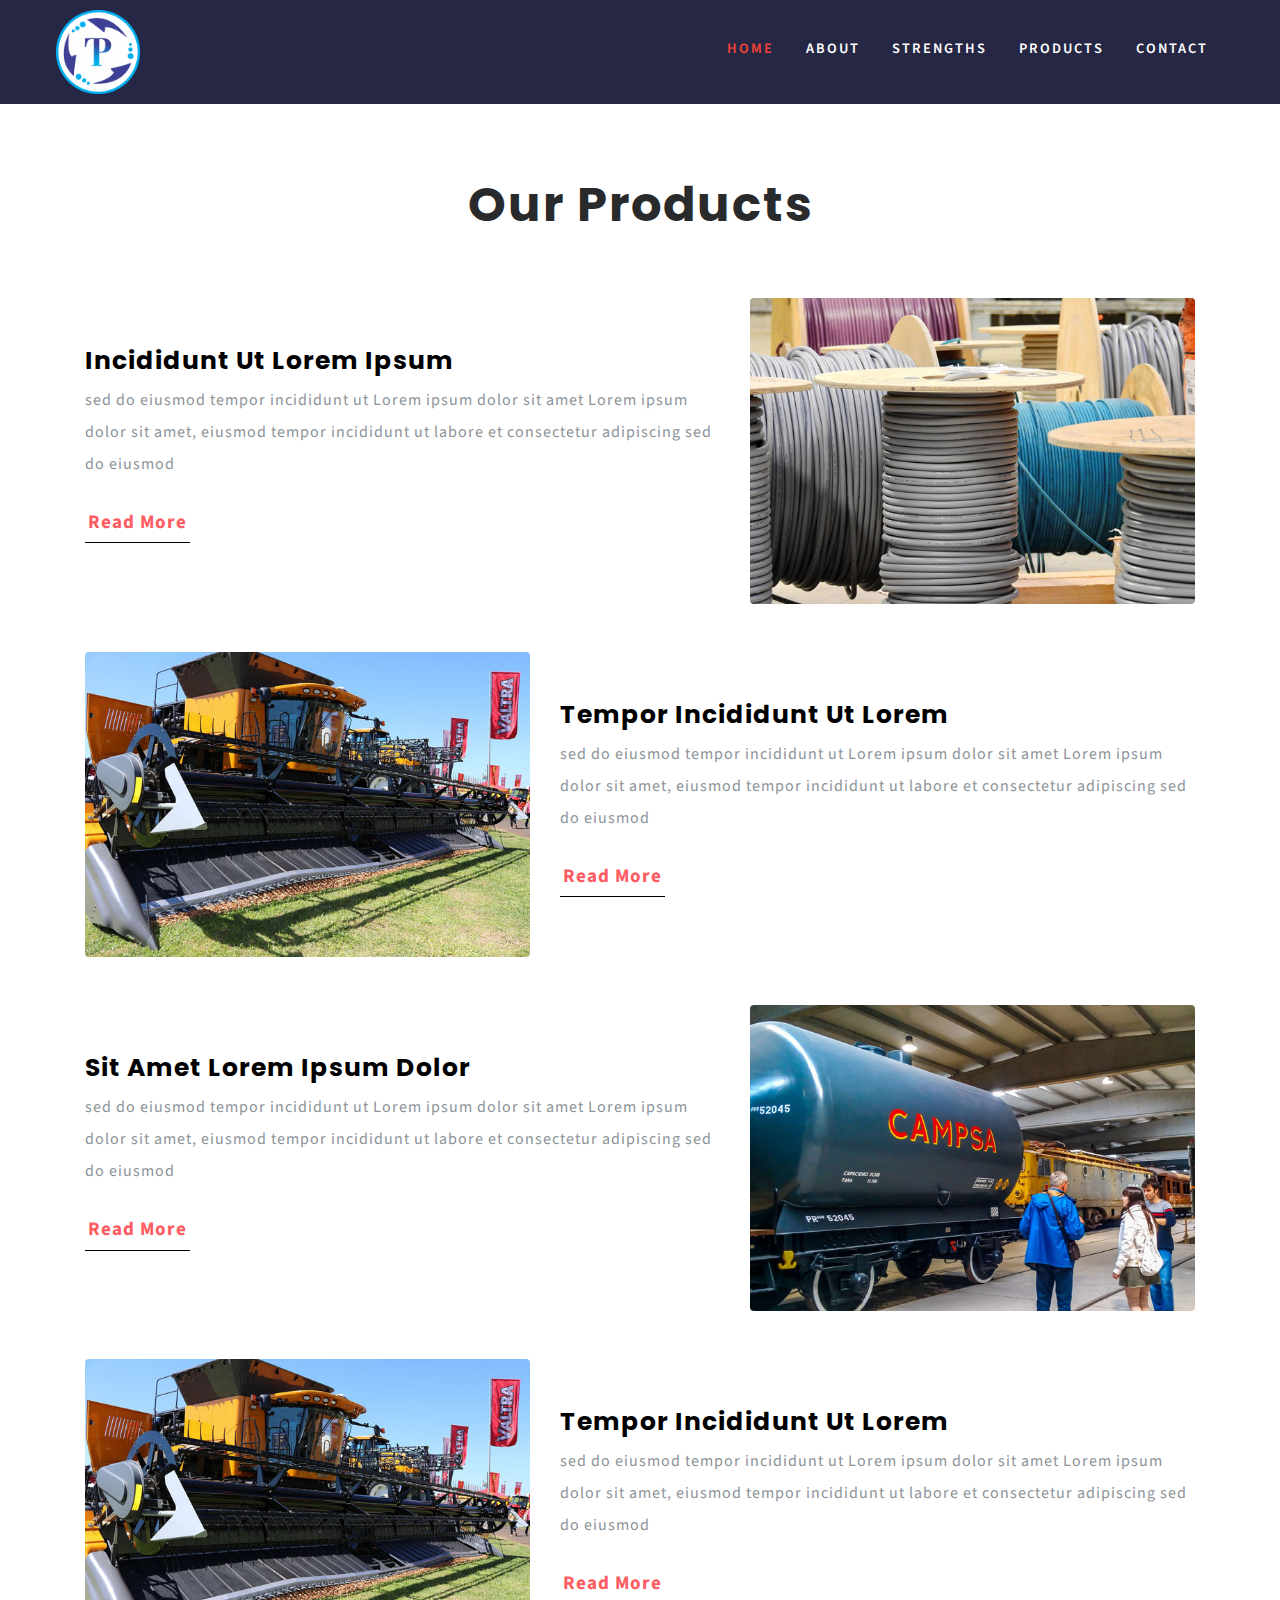
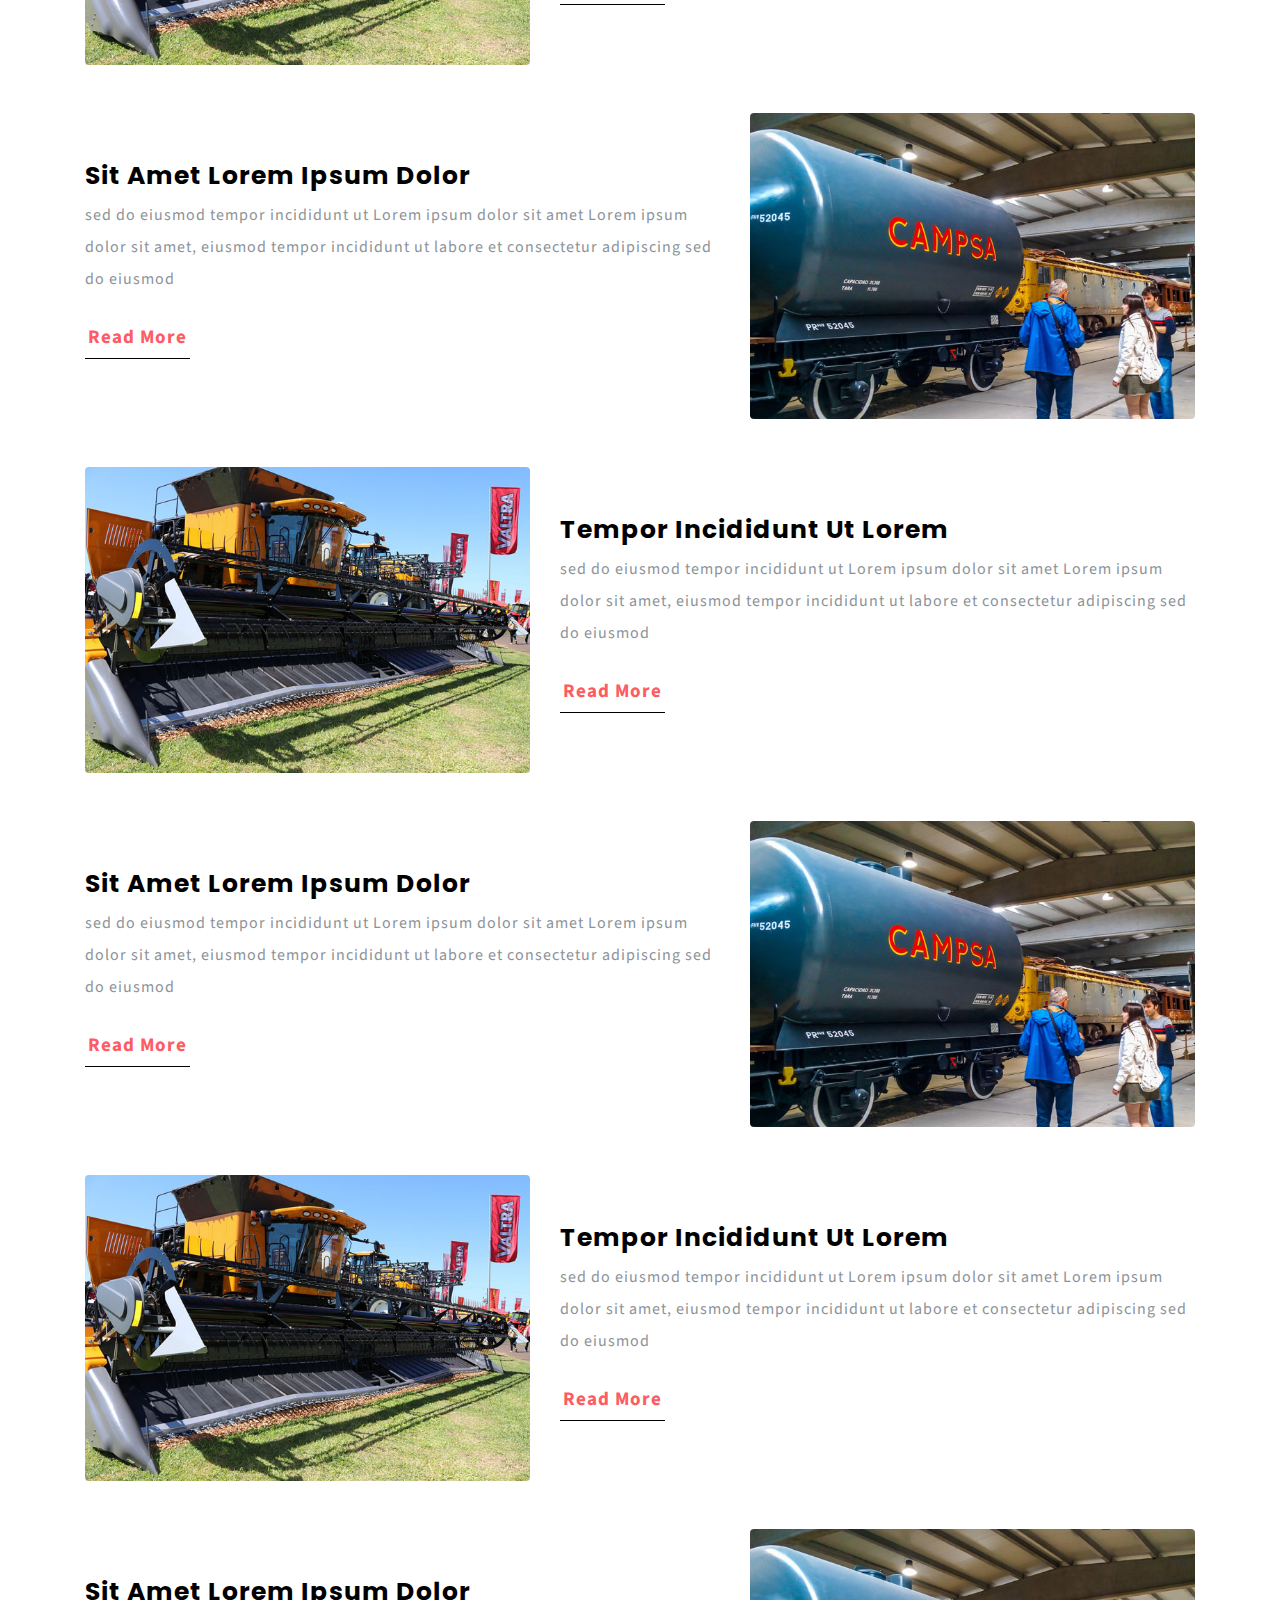
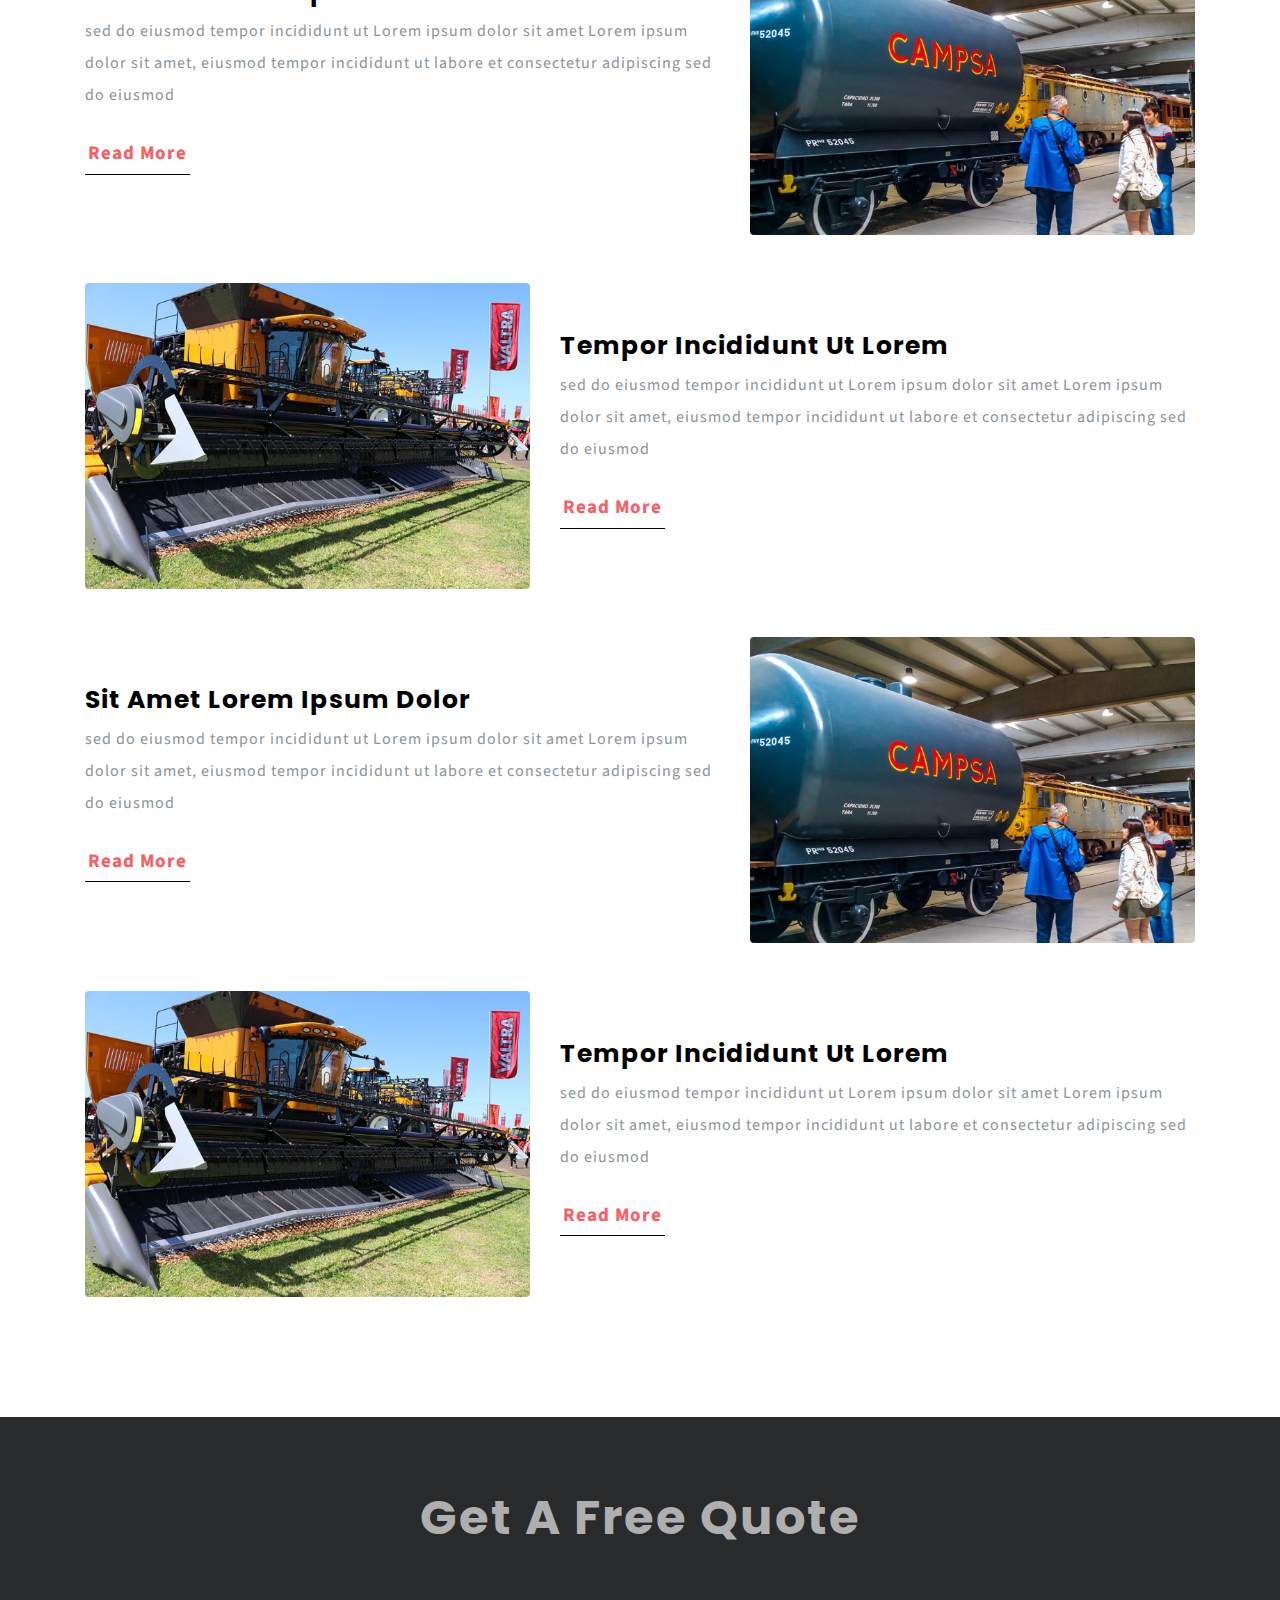
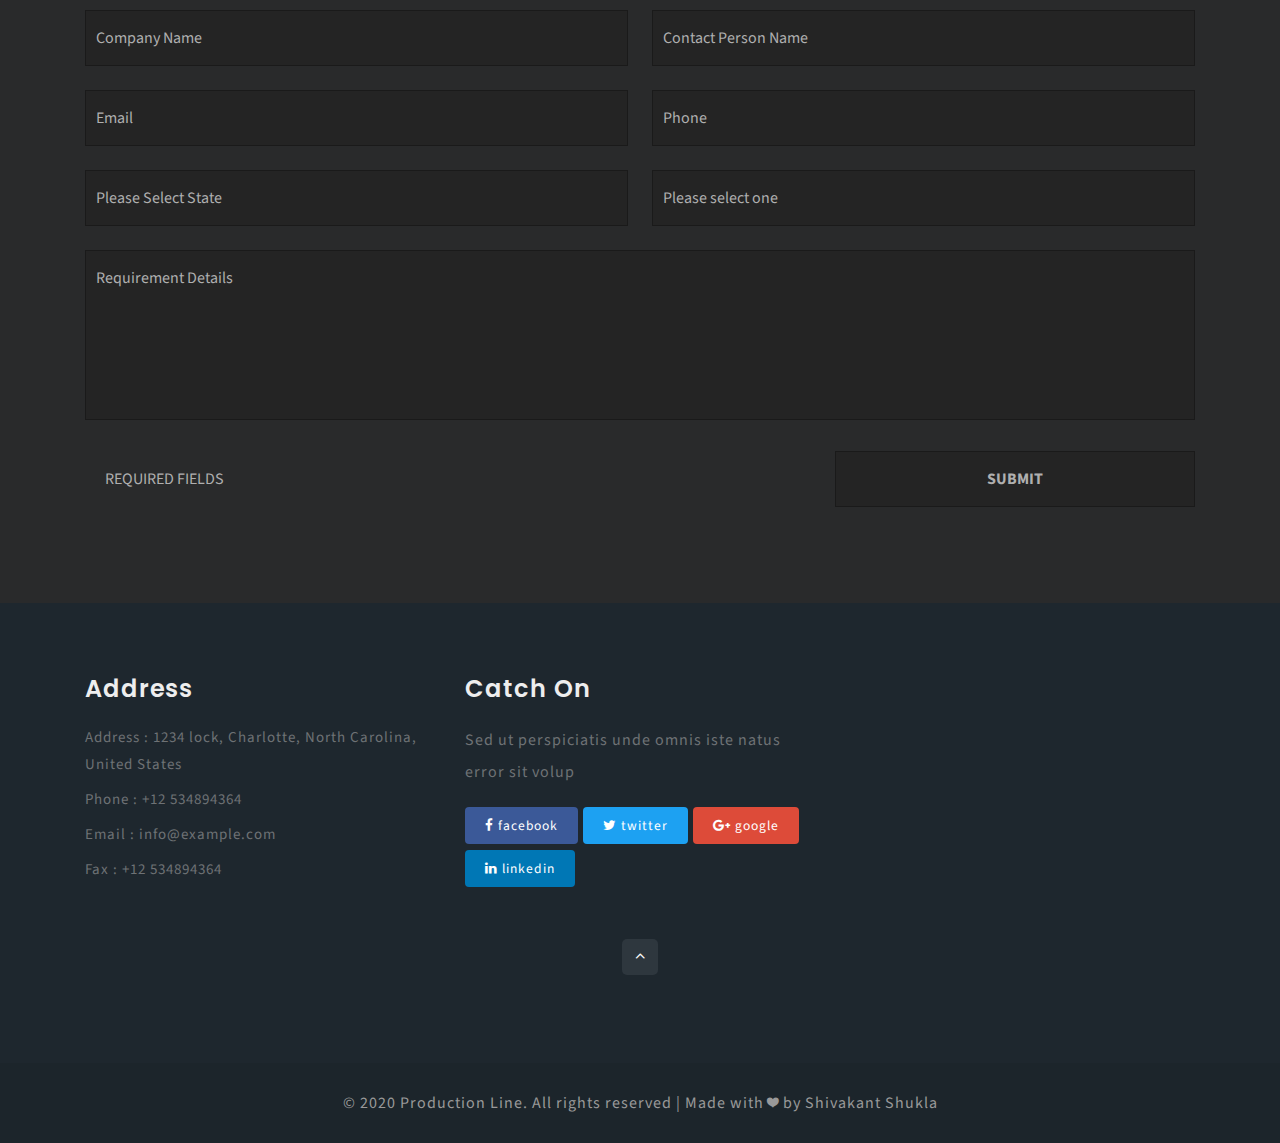
==== products.html @ c958ae8b "products page added but still come issue with linking to a particular section in another page" ====
<!--
Author: W3layouts
Author URL: http://w3layouts.com
License: Creative Commons Attribution 3.0 Unported
License URL: http://creativecommons.org/licenses/by/3.0/
-->

<!DOCTYPE html>
<html lang="zxx">

<head>
	<title>Precitools</title>
	<!-- Meta tag Keywords -->
	<meta name="viewport" content="width=device-width, initial-scale=1">
	<meta charset="UTF-8" />
	<meta name="keywords"
		content="Production Line Responsive web template, Bootstrap Web Templates, Flat Web Templates, Android Compatible web template, Smartphone Compatible web template, free webdesigns for Nokia, Samsung, LG, SonyEricsson, Motorola web design" />

	<!-- //Meta tag Keywords -->

	<!-- Custom-Files -->
	<link rel="stylesheet" href="css/bootstrap.css">
	<!-- Bootstrap-Core-CSS -->
	<link rel="stylesheet" href="css/style.css" type="text/css" media="all" />
	<!-- touch-friendly carousels with Flickity -->
	<link rel="stylesheet" href="https://unpkg.com/flickity@2/dist/flickity.min.css">
	<!-- Style-CSS -->
	<!-- font-awesome-icons -->
	<link href="css/font-awesome.css" rel="stylesheet">
	<!-- //font-awesome-icons -->
	<!-- /Fonts -->
	<link
		href="//fonts.googleapis.com/css?family=Poppins:100,100i,200,200i,300,300i,400,400i,500,500i,600,600i,700,700i,800,800i,900"
		rel="stylesheet">
	<link href="//fonts.googleapis.com/css?family=Source+Sans+Pro:200,200i,300,300i,400,400i,600,600i,700,700i,900"
		rel="stylesheet">
	<!-- //Fonts -->
    <!-- <script src="https://www.google.com/recaptcha/api.js" async defer></script> -->
    <script>
        addEventListener("load", function() {
            setTimeout(hideURLbar, 0);
        }, false);

        function hideURLbar() {
            window.scrollTo(0, 1);
        }
    </script>

</head>

<body>

	<!-- main-content -->
	<div id="home">
		<!-- header -->
		<header class="header" id="header">
			<div class="container-fluid px-lg-5">
				<!-- nav -->
				<nav>
					<div id="logo">
						<h1>
							<a href="index.html">
								<img alt="Precitools" src="./images/precitools-logo.png">
							</a>
						</h1>
					</div>

					<label for="drop" class="toggle">Menu</label>
					<input type="checkbox" id="drop" />
					<ul class="menu mt-2">
						<li class="active"><a href="index.html">Home</a></li>
						<li><a href="http://127.0.0.1:5500/index.html#about">About</a></li>
						<li><a href="index.html#strengths">strengths</a></li>
						<li><a href="#products">Products</a></li>
						<li><a href="#enquiry">Contact</a></li>
					</ul>
				</nav>
				<!-- //nav -->
			</div>
		</header>
		<!-- //header -->
	</div>

	<!-- collection -->
	<section class="collection py-lg-4 py-md-3 py-sm-3 py-3" id="products">
		<div class="container py-lg-5 py-md-4 py-sm-4 py-3">
			<h3 class="tittle text-center mb-lg-5 pb-3"> Our Products</h3>
			<!--row -->
			<div class="row">
				<div class="col-lg-7 col-md-6 collection-w3layouts">
					<h4> Incididunt ut Lorem ipsum</h4>
					<p class="mt-2">sed do eiusmod tempor incididunt ut Lorem ipsum dolor sit amet Lorem ipsum dolor sit
						amet,
						eiusmod tempor incididunt ut labore et consectetur adipiscing sed do eiusmod</p>
					<div class="view-buttn mt-lg-4 mt-3">
						<a href="#FIXME" class="">Read More</a>
					</div>
				</div>
				<div class="col-lg-5 col-md-6">
					<img src="images/g2.jpg" alt="news image" class="img-fluid">
				</div>
			</div>
			<!--// row -->
			<!-- row -->
			<div class="row my-lg-5 my-md-4 my-3">
				<div class="col-lg-5 col-md-6">
					<img src="images/g3.jpg" alt="news image" class="img-fluid">
				</div>
				<div class="col-lg-7 col-md-6 collection-w3layouts">
					<h4>Tempor incididunt ut Lorem</h4>
					<p class="mt-2">sed do eiusmod tempor incididunt ut Lorem ipsum dolor sit amet Lorem ipsum dolor sit
						amet,
						eiusmod tempor incididunt ut labore et consectetur adipiscing sed do eiusmod</p>
					<div class="view-buttn mt-lg-4 mt-3">
						<a href="#FIXME" class="">Read More</a>
					</div>
				</div>
			</div>
			<!--// row -->
			<!-- row -->
			<div class="row">
				<div class="col-lg-7 col-md-6 collection-w3layouts">
					<h4>Sit amet Lorem ipsum dolor</h4>
					<p class="mt-2">sed do eiusmod tempor incididunt ut Lorem ipsum dolor sit amet Lorem ipsum dolor sit
						amet,
						eiusmod tempor incididunt ut labore et consectetur adipiscing sed do eiusmod</p>
					<div class="view-buttn mt-lg-4 mt-3">
						<a href="#FIXME" class="">Read More</a>
					</div>
				</div>
				<div class="col-lg-5 col-md-6">
					<img src="images/g4.jpg" alt="news image" class="img-fluid">

				</div>
			</div>
			<!--// row -->
			<!-- row -->
			<div class="row my-lg-5 my-md-4 my-3">
				<div class="col-lg-5 col-md-6">
					<img src="images/g3.jpg" alt="news image" class="img-fluid">
				</div>
				<div class="col-lg-7 col-md-6 collection-w3layouts">
					<h4>Tempor incididunt ut Lorem</h4>
					<p class="mt-2">sed do eiusmod tempor incididunt ut Lorem ipsum dolor sit amet Lorem ipsum dolor sit
						amet,
						eiusmod tempor incididunt ut labore et consectetur adipiscing sed do eiusmod</p>
					<div class="view-buttn mt-lg-4 mt-3">
						<a href="#FIXME" class="">Read More</a>
					</div>
				</div>
			</div>
            <!--// row -->
            <!-- row -->
			<div class="row">
				<div class="col-lg-7 col-md-6 collection-w3layouts">
					<h4>Sit amet Lorem ipsum dolor</h4>
					<p class="mt-2">sed do eiusmod tempor incididunt ut Lorem ipsum dolor sit amet Lorem ipsum dolor sit
						amet,
						eiusmod tempor incididunt ut labore et consectetur adipiscing sed do eiusmod</p>
					<div class="view-buttn mt-lg-4 mt-3">
						<a href="#FIXME" class="">Read More</a>
					</div>
				</div>
				<div class="col-lg-5 col-md-6">
					<img src="images/g4.jpg" alt="news image" class="img-fluid">

				</div>
			</div>
            <!--// row -->
            <!-- row -->
			<div class="row my-lg-5 my-md-4 my-3">
				<div class="col-lg-5 col-md-6">
					<img src="images/g3.jpg" alt="news image" class="img-fluid">
				</div>
				<div class="col-lg-7 col-md-6 collection-w3layouts">
					<h4>Tempor incididunt ut Lorem</h4>
					<p class="mt-2">sed do eiusmod tempor incididunt ut Lorem ipsum dolor sit amet Lorem ipsum dolor sit
						amet,
						eiusmod tempor incididunt ut labore et consectetur adipiscing sed do eiusmod</p>
					<div class="view-buttn mt-lg-4 mt-3">
						<a href="#FIXME" class="">Read More</a>
					</div>
				</div>
			</div>
            <!--// row -->
            <!-- row -->
			<div class="row">
				<div class="col-lg-7 col-md-6 collection-w3layouts">
					<h4>Sit amet Lorem ipsum dolor</h4>
					<p class="mt-2">sed do eiusmod tempor incididunt ut Lorem ipsum dolor sit amet Lorem ipsum dolor sit
						amet,
						eiusmod tempor incididunt ut labore et consectetur adipiscing sed do eiusmod</p>
					<div class="view-buttn mt-lg-4 mt-3">
						<a href="#FIXME" class="">Read More</a>
					</div>
				</div>
				<div class="col-lg-5 col-md-6">
					<img src="images/g4.jpg" alt="news image" class="img-fluid">

				</div>
			</div>
            <!--// row -->
            <!-- row -->
			<div class="row my-lg-5 my-md-4 my-3">
				<div class="col-lg-5 col-md-6">
					<img src="images/g3.jpg" alt="news image" class="img-fluid">
				</div>
				<div class="col-lg-7 col-md-6 collection-w3layouts">
					<h4>Tempor incididunt ut Lorem</h4>
					<p class="mt-2">sed do eiusmod tempor incididunt ut Lorem ipsum dolor sit amet Lorem ipsum dolor sit
						amet,
						eiusmod tempor incididunt ut labore et consectetur adipiscing sed do eiusmod</p>
					<div class="view-buttn mt-lg-4 mt-3">
						<a href="#FIXME" class="">Read More</a>
					</div>
				</div>
			</div>
            <!--// row -->
            <!-- row -->
			<div class="row">
				<div class="col-lg-7 col-md-6 collection-w3layouts">
					<h4>Sit amet Lorem ipsum dolor</h4>
					<p class="mt-2">sed do eiusmod tempor incididunt ut Lorem ipsum dolor sit amet Lorem ipsum dolor sit
						amet,
						eiusmod tempor incididunt ut labore et consectetur adipiscing sed do eiusmod</p>
					<div class="view-buttn mt-lg-4 mt-3">
						<a href="#FIXME" class="">Read More</a>
					</div>
				</div>
				<div class="col-lg-5 col-md-6">
					<img src="images/g4.jpg" alt="news image" class="img-fluid">

				</div>
			</div>
            <!--// row -->
            <!-- row -->
			<div class="row my-lg-5 my-md-4 my-3">
				<div class="col-lg-5 col-md-6">
					<img src="images/g3.jpg" alt="news image" class="img-fluid">
				</div>
				<div class="col-lg-7 col-md-6 collection-w3layouts">
					<h4>Tempor incididunt ut Lorem</h4>
					<p class="mt-2">sed do eiusmod tempor incididunt ut Lorem ipsum dolor sit amet Lorem ipsum dolor sit
						amet,
						eiusmod tempor incididunt ut labore et consectetur adipiscing sed do eiusmod</p>
					<div class="view-buttn mt-lg-4 mt-3">
						<a href="#FIXME" class="">Read More</a>
					</div>
				</div>
			</div>
            <!--// row -->
            <!-- row -->
			<div class="row">
				<div class="col-lg-7 col-md-6 collection-w3layouts">
					<h4>Sit amet Lorem ipsum dolor</h4>
					<p class="mt-2">sed do eiusmod tempor incididunt ut Lorem ipsum dolor sit amet Lorem ipsum dolor sit
						amet,
						eiusmod tempor incididunt ut labore et consectetur adipiscing sed do eiusmod</p>
					<div class="view-buttn mt-lg-4 mt-3">
						<a href="#FIXME" class="">Read More</a>
					</div>
				</div>
				<div class="col-lg-5 col-md-6">
					<img src="images/g4.jpg" alt="news image" class="img-fluid">

				</div>
			</div>
            <!--// row -->
            <!-- row -->
			<div class="row my-lg-5 my-md-4 my-3">
				<div class="col-lg-5 col-md-6">
					<img src="images/g3.jpg" alt="news image" class="img-fluid">
				</div>
				<div class="col-lg-7 col-md-6 collection-w3layouts">
					<h4>Tempor incididunt ut Lorem</h4>
					<p class="mt-2">sed do eiusmod tempor incididunt ut Lorem ipsum dolor sit amet Lorem ipsum dolor sit
						amet,
						eiusmod tempor incididunt ut labore et consectetur adipiscing sed do eiusmod</p>
					<div class="view-buttn mt-lg-4 mt-3">
						<a href="#FIXME" class="">Read More</a>
					</div>
				</div>
			</div>
            <!--// row -->
		</div>
	</section>
	<!-- collection -->

	<!-- enquiry -->
	<section id="enquiry" class="enquiry py-lg-4 py-md-3 py-sm-3 py-3">
		<div class="conatiner py-lg-5 py-md-4 py-sm-4 py-3">
			<h3 class="tittle text-center mb-lg-5 pb-3"> Get a Free Quote</h3>
			<form class="my-form" id="myForm">
				<div class="container">
				  <ul>
					<li>
					  <div class="grid grid-2">
						<input type="text" placeholder="Company Name" required>  
						<input type="text" placeholder="Contact Person Name" required>
					  </div>
					</li>
					<li>
					  <div class="grid grid-2">
						<input type="email" placeholder="Email" required>  
						<input type="tel" placeholder="Phone" required>
					  </div>
					</li>
					<li>
						<div class="grid grid-2">
							<select id="inputState">
								<option selected disabled>Please Select State</option>
								<option value="Andra Pradesh">Andra Pradesh</option>
								<option value="Arunachal Pradesh">Arunachal Pradesh</option>
								<option value="Assam">Assam</option>
								<option value="Bihar">Bihar</option>
								<option value="Chhattisgarh">Chhattisgarh</option>
								<option value="Goa">Goa</option>
								<option value="Gujarat">Gujarat</option>
								<option value="Haryana">Haryana</option>
								<option value="Himachal Pradesh">Himachal Pradesh</option>
								<option value="Jammu and Kashmir">Jammu and Kashmir</option>
								<option value="Jharkhand">Jharkhand</option>
								<option value="Karnataka">Karnataka</option>
								<option value="Kerala">Kerala</option>
								<option value="Madya Pradesh">Madya Pradesh</option>
								<option value="Maharashtra">Maharashtra</option>
								<option value="Manipur">Manipur</option>
								<option value="Meghalaya">Meghalaya</option>
								<option value="Mizoram">Mizoram</option>
								<option value="Nagaland">Nagaland</option>
								<option value="Orissa">Orissa</option>
								<option value="Punjab">Punjab</option>
								<option value="Rajasthan">Rajasthan</option>
								<option value="Sikkim">Sikkim</option>
								<option value="Tamil Nadu">Tamil Nadu</option>
								<option value="Telangana">Telangana</option>
								<option value="Tripura">Tripura</option>
								<option value="Uttaranchal">Uttaranchal</option>
								<option value="Uttar Pradesh">Uttar Pradesh</option>
								<option value="West Bengal">West Bengal</option>
								<option disabled style="background-color:#aaa; color:#fff">UNION Territories</option>
								<option value="Andaman and Nicobar Islands">Andaman and Nicobar Islands</option>
								<option value="Chandigarh">Chandigarh</option>
								<option value="Dadar and Nagar Haveli">Dadar and Nagar Haveli</option>
								<option value="Daman and Diu">Daman and Diu</option>
								<option value="Delhi">Delhi</option>
								<option value="Lakshadeep">Lakshadeep</option>
								<option value="Pondicherry">Pondicherry</option>
							</select>
							<select id="inputDistrict">
								<option selected disabled>Please select one</option>
							</select>
						</div>
					</li> 
					<li>
					  <textarea placeholder="Requirement Details"></textarea>
					</li>  
					<li>
					  <div class="grid grid-3">
						<div class="required-msg">REQUIRED FIELDS</div>
						<div class="g-recaptcha" data-sitekey="6LdjhuMZAAAAAB6YdNNf0rnJoPtkYrTZ9VnMEHaJ" data-theme="dark"></div>
						<button class="btn-grid" type="submit">
						  <span class="back">
							<img src="https://s3-us-west-2.amazonaws.com/s.cdpn.io/162656/email-icon.svg" alt="">
						  </span>
						  <span class="front">SUBMIT</span>
						</button> 
					  </div>
					</li>    
				</ul>
				</div>
			</form>
		</div>
	</section>
	<!-- //enquiry -->

	<!--footer -->
	<footer>
		<section class="footer footer_1its py-5">
			<div class="container py-md-4">
				<div class="row footer-top mb-md-5 mb-4">
					<div class="col-lg-4 col-md-6 footer-grid_section_1its">
						<div class="footer-title-w3ls">
							<h3>Address</h3>
						</div>
						<div class="footer-text">
							<p>Address : 1234 lock, Charlotte, North Carolina, United States</p>
							<p>Phone : +12 534894364</p>
							<p>Email : <a href="#FIXME">info@example.com</a></p>
							<p>Fax : +12 534894364</p>
						</div>
					</div>
					<div class="col-lg-4 col-md-6 mt-md-0 mt-4 footer-grid_section_1its">
						<div class="footer-title-w3ls">
							<h3>Catch On</h3>
						</div>
						<p>Sed ut perspiciatis unde omnis iste natus error sit volup</p>
						<ul class="social_section_1info">
							<li class="mb-2 facebook"><a href="#FIXME"><span class="fa fa-facebook mr-1"></span>facebook</a>
							</li>
							<li class="mb-2 twitter"><a href="#FIXME"><span class="fa fa-twitter mr-1"></span>twitter</a>
							</li>
							<li class="google"><a href="#FIXME"><span class="fa fa-google-plus mr-1"></span>google</a></li>
							<li class="linkedin"><a href="#FIXME"><span class="fa fa-linkedin mr-1"></span>linkedin</a></li>
						</ul>
					</div>
					<!-- <div class="col-lg-4 col-md-12 mt-lg-0 mt-4 col-sm-12 footer-grid_section_1its">
						<div class="footer-title-w3ls">
							<h3>Newsletter</h3>
						</div>
						<div class="footer-text">
							<p>By subscribing to our mailing list you will always get latest news and updates from us.
							</p>
							<form action="#" method="post">
								<input type="email" name="Email" placeholder="Enter your email..." required="">
								<button class="btn1 btn"><span class="fa fa-paper-plane-o"
										aria-hidden="true"></span></button>
								<div class="clearfix"> </div>
							</form>
						</div>
					</div> -->
				</div>

				<div class="move-top-w3layouts text-center mt-3">
					<a href="#home" class="move-top"> <span class="fa fa-angle-up  mb-3" aria-hidden="true"></span></a>
				</div>

			</div>
		</section>
	</footer>
	<!-- //footer -->

	<!-- copyright -->
	<div class="cpy-right text-center py-3">
		<p class="">© 2020 Production Line. All rights reserved | Made with ❤ by
			<a href="#FIXME"> Shivakant Shukla</a>
		</p>
	</div>
	<!-- //copyright -->

	
	<script src="https://unpkg.com/flickity@2/dist/flickity.pkgd.min.js"></script>
	<script src="./Script/script.js"></script>
	<!-- touch-friendly carousels with Flickity -->
</body>

</html>
---- css/style.css ----
/*--
	Author: W3Layouts
	Author URL: http://w3layouts.com
	License: Creative Commons Attribution 3.0 Unported
	License URL: http://creativecommons.org/licenses/by/3.0/
--*/

html,
body {
    margin: 0;
    font-size: 100%;
    background: #fff;
    font-family: 'Source Sans Pro', sans-serif;
    scroll-behavior: smooth;
}

body a {
    text-decoration: none;
    transition: 0.5s all;
    -webkit-transition: 0.5s all;
    -moz-transition: 0.5s all;
    -o-transition: 0.5s all;
    -ms-transition: 0.5s all;
	cursor: pointer !important;
}
.btn,
button {
    cursor: pointer !important;
}

a:hover {
    text-decoration: none;
}

input[type="button"],
input[type="submit"],
input[type="text"],
input[type="email"],
input[type="search"] {
    transition: 0.5s all;
    -webkit-transition: 0.5s all;
    -moz-transition: 0.5s all;
    -o-transition: 0.5s all;
    -ms-transition: 0.5s all;
    font-family: 'Source Sans Pro', sans-serif;
}

h1,
h2,
h3,
h4,
h5,
h6 {
    margin: 0;
    letter-spacing: 1px;
    font-weight: 700;
    font-family: 'Poppins', sans-serif;
}

p {
    font-size: 1em;
    color: #8c9398;
    line-height: 2em;
    letter-spacing: 1px;
}

ul {
    margin: 0;
    padding: 0;
}

body img {
    border-radius: 4px;
    -webkit-border-radius: 4px;
    -o-border-radius: 4px;
    -moz-border-radius: 4px;
    -ms-border-radius: 4px;
}

.breadcrumb,
ol {
    margin-bottom: 0 !important;
}

/*--/header --*/

/* header */

/* CSS Document */

header {
    z-index: 9;
    width: 100%;
    background-color: #212340fa;
    transition: all .5s ease;
}

/* .nav-colored { background-color: #292a2b; }
.nav-transparent { background-color: #212340fa; } */

.toggle,
[id^=drop] {
    display: none;
}

/* Giving a background-color to the nav container. */

nav {
    margin: 0;
    padding: 10px 8px;
}

#logo {
    min-width: 100px;
    max-width: 105px;
    animation: bounce;
    animation-duration: 1s;
}

@keyframes bounce {
    0%, 20%, 53%, 100% {
    -webkit-animation-timing-function: cubic-bezier(.215,.61,.355,1);
    animation-timing-function: cubic-bezier(.215,.61,.355,1);
    -webkit-transform: translateZ(0);
    transform: translateZ(0);
    }
    40%, 43% {
        -webkit-animation-timing-function: cubic-bezier(.755,.05,.855,.06);
        animation-timing-function: cubic-bezier(.755,.05,.855,.06);
        -webkit-transform: translate3d(0,-30px,0) scaleY(1.1);
        transform: translate3d(0,-30px,0) scaleY(1.1);
    }
    70% {
        -webkit-animation-timing-function: cubic-bezier(.755,.05,.855,.06);
        animation-timing-function: cubic-bezier(.755,.05,.855,.06);
        -webkit-transform: translate3d(0,-15px,0) scaleY(1.05);
        transform: translate3d(0,-15px,0) scaleY(1.05);
    }
    80% {
        -webkit-transition-timing-function: cubic-bezier(.215,.61,.355,1);
        transition-timing-function: cubic-bezier(.215,.61,.355,1);
        -webkit-transform: translateZ(0) scaleY(.95);
        transform: translateZ(0) scaleY(.95);
    }
    90% {
        -webkit-transform: translate3d(0,-4px,0) scaleY(1.02);
        transform: translate3d(0,-4px,0) scaleY(1.02);
    }
}

#logo a {
    float: left;
    font-size: 0.8em;
    display: initial;
    margin: 0;
    letter-spacing: 1px;
    color: #fff;
    font-size: 1em;
    font-weight: 700;
}

#logo img {
    width: 80%;
    /* animation: bounce; */
    /* animation-duration: 1s; */
}



/* Since we'll have the "ul li" "float:left"
 * we need to add a clear after the container. */

nav:after {
    content: "";
    display: table;
    clear: both;
}

/* Removing padding, margin and "list-style" from the "ul",
 * and adding "position:reltive" */

nav ul {
    float: right;
    padding: 0;
    margin: 0;
    list-style: none;
    position: relative;
}

/* Positioning the navigation items inline */

nav ul li {
    margin: 0px 1em;
    display: inline-block;
    float: left;
}

/* Styling the links */

.menu {
    padding-top: 18px;
}

.menu li a {
    font-weight: 600;
    font-size: 0.9em;
    letter-spacing: 2px;
    padding-left: 0;
    padding-right: 0;
    padding: 10px 0;
    color: #fff;
    text-transform: uppercase;
    -webkit-transition: 0.5s all ease;
    -moz-transition: 0.5s all ease;
    -o-transition: 0.5s all ease;
    -ms-transition: 0.5s all ease;
}


.menu li ul li a {
    color: #555;
    padding: 10px 10px;
    font-size: 0.8em;
}


.menu li ul li:hover {
    background: #f8f9fa;
}

/* Background color change on Hover */

nav .menu li a:hover {
    color:#F44336;
}

.menu li.active a {
    color: #F44336;
}
/* Hide Dropdowns by Default
 * and giving it a position of absolute */

nav ul ul {
    display: none;
    position: absolute;
    /* has to be the same number as the "line-height" of "nav a" */
    top: 30px;
    background: #fff;
    padding: 10px;
}

/* Display Dropdowns on Hover */

nav ul li:hover > ul {
    display: inherit;
}

/* Fisrt Tier Dropdown */

nav ul ul li {
    width: 170px;
    float: none;
    display: list-item;
    position: relative;
    margin: 0;
}

nav ul ul li a {
    color: #333;
    padding: 5px 10px;
    display: block;
}

/* Second, Third and more Tiers	
 * We move the 2nd and 3rd etc tier dropdowns to the left
 * by the amount of the width of the first tier.
*/

nav ul ul ul li {
    position: relative;
    top: -60px;
    /* has to be the same number as the "width" of "nav ul ul li" */
    left: 170px;
}


/* Change ' +' in order to change the Dropdown symbol */

li > a:only-child:after {
    content: '';
}


/* Media Queries
--------------------------------------------- */

@media all and (max-width: 768px) {
    #logo {
        display: block;
        padding: 0;
        width: 100%;
        text-align: center;
        float: none;
    }

    nav {
        margin: 0;
    }

    nav a {
        color: #333;
    }

    /* Hide the navigation menu by default */
    /* Also hide the  */
    .toggle + a,
    .menu {
        display: none;
    }

    /* Stylinf the toggle lable */
    .toggle {
        display: block;
        padding: 6px 15px;
        font-size: 16px;
        text-decoration: none;
        border: none;
        float: right;
        margin-right: 0em;
        background-color: #fff;
        color: #1b1d1d;
        text-transform: uppercase;
        font-weight: 600;
        cursor: pointer !important;
    }

    .menu .toggle {
        float: none;
        text-align: center;
        margin: auto;
        width: 30%;
        padding: 5px;
        font-weight: normal;
        font-size: 15px;
        letter-spacing: 1px;
    }

    .toggle:hover {
        color: #333;
        background-color: #fff;
    }

    /* Display Dropdown when clicked on Parent Lable */
    [id^=drop]:checked + ul {
        display: block;
        background: rgba(25, 25, 25, 0.85);
        padding: 15px 0;
        text-align: center;
        width: 100%;
        margin: 0 auto;
    }

    /* Change menu item's width to 100% */
    nav ul li {
        display: block;
        width: 100%;
        padding: 5px 0;
    }

    nav ul ul .toggle,
    nav ul ul a {
        padding: 0 40px;
    }

    nav ul.menu li a {
        color: #fff;
    }

    nav a:hover,
    nav ul ul ul a {
        background-color: transparent;
    }

    nav ul li ul li .toggle,
    nav ul ul a,
    nav ul ul ul a {
        padding: 14px 20px;
        color: #312f2f;
        font-size: 15px;
    }


    nav ul li ul li .toggle {
        background-color: #fff;
    }

    nav ul ul li a {
        font-size: 15px;
    }

    /* Hide Dropdowns by Default */
    nav ul ul {
        float: none;
        position: static;
        color: #ffffff;
        /* has to be the same number as the "line-height" of "nav a" */
    }

    /* Hide menus on hover */
    nav ul ul li:hover > ul,
    nav ul li:hover > ul {
        display: none;
    }

    /* Fisrt Tier Dropdown */
    nav ul ul li {
        display: block;
        width: 100%;
        padding: 0;
    }

    nav ul li {
        margin: 0;
    }

    nav ul ul ul li {
        position: static;
        /* has to be the same number as the "width" of "nav ul ul li" */
    }

    .login-icon {
        text-align: right;
    }

    .login-icon span {
        margin-right: 1em;
    }

    nav ul ul {
        background: rgba(25, 25, 25, 0.85) !important;

    }

    .menu li ul li:hover {
        background: none;
    }
}

@media all and (max-width:480px) {

    nav ul li {
        display: block;
        width: 94%;
    }

    .menu .toggle {
        width: 70%;
    }
}

/* header */

/*--/banner --*/

.main-banner {
    /* background: url(../images/banner.jpg)no-repeat center; */
    background: linear-gradient(0deg, rgb(17 42 99 / 88%), rgba(36, 17, 99, 0.3)), url(../images/perci-banner-2.jpg)no-repeat center;
    -webkit-background-size: cover;
    -moz-background-size: cover;
    -o-background-size: cover;
    -ms-background-size: cover;
    background-size: cover;
    position: relative;
    min-height: 50em;
}

.main-banner.inner {
    background: url(../images/banner.jpg)no-repeat center;
    -webkit-background-size: cover;
    -moz-background-size: cover;
    -o-background-size: cover;
    -ms-background-size: cover;
    background-size: cover;
    position: relative;
    min-height: 20em;
}

/*-- place holder --*/

.banner-form ::-webkit-input-placeholder {
    /* Chrome/Opera/Safari */
    color: #ccc;
}

.banner-form ::-moz-placeholder {
    /* Firefox 19+ */
    color: #ccc;
}

.banner-form :-ms-input-placeholder {
    /* IE 10+ */
    color: #ccc;
}

.banner-form :-moz-placeholder {
    /* Firefox 18- */
    color: #ccc;
}

.banner-info {
    padding: 17em 0 0em 3em;
    width: 60%;
}

.banner-info h3 {
    font-size: 4em;
    letter-spacing: 2px;
    color: #fff;
    text-transform: capitalize;
}

.banner-info p {
    color: rgba(255, 255, 255, 0.71);
    font-size: 1em;
    letter-spacing: 2px;
    font-weight: 400;
}

.ban-buttons a {
    background: #fff;
    padding: 11px 31px;
    font-size: 13px;
    letter-spacing: 1px;
    color: #F44336;
    border-radius: 4px;
    display: inline-block;
    box-shadow: 0 12px 60px rgba(0, 0, 0, .2);
    -webkit-box-shadow: 0 12px 60px rgba(0, 0, 0, .2);
    -o-box-shadow: 0 12px 60px rgba(0, 0, 0, .2);
    -moz-box-shadow: 0 12px 60px rgba(0, 0, 0, .2);
    -ms-box-shadow: 0 12px 60px rgba(0, 0, 0, .2);
    border: 2px solid transparent;
    transition: 0.5s all;
    -webkit-transition: 0.5s all;
    -moz-transition: 0.5s all;
    -o-transition: 0.5s all;
    -ms-transition: 0.5s all;
    font-weight: 600;
    text-transform: uppercase;
}

.ban-buttons a.active,
.ban-buttons a:hover {
    opacity: 0.8;

}

a.btn.active {
    background: none;
    color: #fff;
    border: 2px solid #ddd;
}

/*-- //place holder --*/

/*-- //banner --*/

/*-- features --*/
.hand-crafted {
    background: #f7f7f7;
}

h3.tittle {
    font-size: 2.5em;
    letter-spacing: 2px;
    color: #292a2b;
    text-transform: capitalize;
}

.sub-tittle {
    font-size: 0.3em;
    color: #F44336;
    letter-spacing: 2px;
    display: block;
    text-transform: uppercase;
}

.events-info .sub-tittle {
    font-size: 0.7em;
}

ul.events-icons.new-inf img {
    border-radius: 50%;
    border-radius: 50%;
    -webkit-border-radius: 50%;
    -o-border-radius: 50%;
    -moz-border-radius: 50%;
    -ms-border-radius: 50%;
    box-shadow: 2px 2px 2px 1px rgba(0, 0, 0, 0.15);
}

.feature-grids h3,
.bottom-gd.fea h3 {
    color: #05c46b;
    letter-spacing: 1px;
    margin-top: 0em;
    font-size: 1.4em;
}

.feature-grids p {
    margin: 0;
}

.feature-grids span {
    font-size: 2em;
    vertical-align: middle;
    color: #F44336;
}

.bottom-gd,
.bottom-gd2-active {
  
    box-shadow: 7px 7px 10px 0 rgba(76, 110, 245, .1);
}

.feature-grids h3,
.bottom-gd.fea h3 {
    font-size: 1.2em;
    color: #1e272e;
    text-transform: uppercase;
    font-weight: 600;
}

ul.tic-info li span {
    color: #6d50f6;
}

ul.tic-info li {
    color: #566773;
    font-size: 0.9em;
    line-height: 2.2em;
    letter-spacing: 1px;
}

.effect-w3 {
    padding: 6px;
    background: #f0f0f1;
}

/*-- //features --*/
/* testimonials */
.testimonials {
        background: url(../images/banner1.jpg)no-repeat center;
    -webkit-background-size: cover;
    -moz-background-size: cover;
    -o-background-size: cover;
    -ms-background-size: cover;
    background-size: cover;
    position: relative;
}
.title-w3{
	font-size: 2.5em;
    letter-spacing: 2px;
    color: #fff;
    text-transform: capitalize;
}
.test-info h3 {
    font-size: 16px;
    color: #fff;
    letter-spacing: 1px;
    text-transform: capitalize;
    font-weight: 600;
}

.test-img img {
    -webkit-border-radius: 50%;
    -o-border-radius: 50%;
    -ms-border-radius: 50%;
    -moz-border-radius: 50%;
    border-radius: 50%;
}
p.text-li {
    color: #fff;
}
/* //testimonials */
.collection-w3layouts {
  padding-top: 3em;
}
.collection-w3layouts h4 {
    font-size: 25px;
    color: #000000;
    text-transform: capitalize;
    font-weight: bold;
}
.view-buttn a {
    font-size: 19px;
    color: #fd5c63;
    text-decoration: none;
    text-transform: capitalize;
    display: inline-block;
    letter-spacing: 1px;
    outline: none;
    font-weight: 700;
    border-radius: 0px;
    /* background-color: #fd5c63; */
    padding: 5px 3px;
    border: none;
    border-bottom: 1px solid #000;
}
/*-- stats-count-- */

.stats-count {
  background: url(../images/banner.jpg) no-repeat center;
  background-size: cover;
  -webkit-background-size: cover;
  -moz-background-size: cover;
  -o-background-size: cover;
  -ms-background-size: cover;
}

.number-w3three-info h5 {
  font-size: 43px;
  font-weight: 700;
  color: #fff;
}

.number-w3three-info h6 {
    font-size: 18px;
    color: #fff;
    letter-spacing: 2px;
    font-weight: 700;
}
.number-w3three-info span {
    font-size: 30px;
    line-height: 2.1;
    border-radius: 5px;
    text-align: center;
    color: #fff;
}
/*-- stats-count-- */
/*-- team --*/

.team-left img ,.team-middle img,.team-right img{
    border-radius: 50%;
}
.team-social ul.social-icons li {
    display: inline-block;
}
.team-left h4, .team-middle h4, .team-right h4 {
    color: #292a2b;
    font-size: 26px;
    text-transform: capitalize;
    margin-bottom: 12px;
    font-weight: 600;
}
.team-left p, .team-middle p, .team-right p {
    padding: 0 2em;
}
.team-social ul.social-icons li a {
    display: block;
    color: #292a2b;
    text-decoration: none;
    font-size: 15px;
    width: 35px;
    height: 35px;
    border-radius: 4px;
	border-radius: 4px;
    -webkit-border-radius: 4px;
    -moz-border-radius: 4px;
    -o-border-radius: 4px;
    -ms-border-radius: 4px;
    line-height: 32px;
    background: transparent;
    border: 1.4px solid #292a2b;
}
/*-- //team --*/
/*-- blog-- */
.blog{background:#f7f7f7;
}
.blog-grid-cover {
background: #fff;
padding: 20px 20px;
}
.date-tag a,.commant-tag a{
font-size: 14px;
color: #000;
}
.blog-txt-info h4 a {
    font-size: 22px;
    font-weight: 700;
    color: #F44336;
}
.client-txt-info h6, .blog-txt-info h6 {
    font-size: 15px;
    color: #000;
}
/*--//blog-- */
/*-- /gallery --*/

section#gallery {
    position: relative;
}

.gal-img img {
    padding: 6px;
    background: #f0f0f1;
}

h5.gal-info {
    text-align: left;
    font-size: 1.2em;
    margin: 2em 0 0 0;
    color: #3a4045;
    font-weight: 600;
}

span.decription {
    text-transform: uppercase;
    display: block;
    font-size: 0.7em;
    color: #888;
    letter-spacing: 2px;
    margin-top: 0.5em;
}

/*-- popup --*/

.pop-overlay {
    position: fixed;
    top: 0px;
    bottom: 0;
    left: 0;
    right: 0;
    background: rgba(0, 0, 0, 0.7);
    transition: opacity 0ms;
    visibility: hidden;
    opacity: 0;
    z-index: 99;
}

.pop-overlay:target {
    visibility: visible;
    opacity: 1;
}

.popup {
    background: #fff;
    border-radius: 5px;
    width: 35%;
    position: relative;
    margin: 8em auto;
    padding: 3em 1em;
}

.popup p {
    font-size: 15px;
    color: #666;
    letter-spacing: .5px;
    line-height: 30px;
}

.popup h2 {
    margin-top: 0;
    color: #fff;

}

.popup .close {
    position: absolute;
    top: 5px;
    right: 15px;
    transition: all 200ms;
    font-size: 30px;
    font-weight: bold;
    text-decoration: none;
    color: #000;
}

.popup .close:hover {
    color: #30c39e;
}


/*-- //popup --*/

/*-- //gallery --*/



/*-- contact--*/

.address.address-mdl {
    margin: 2em 0;
}

.address h5 {
    font-size: 0.9em;
    color: #414344;
    letter-spacing: 1px;
    text-transform: uppercase;
    font-weight: 500;
}

.address p {
    margin-top: 1em;
    letter-spacing: 1px;
    margin-bottom: 0;
}

.address p span {
    color: #F44336;
    width: 30px;
    font-size: 17px;
}

.address p a {
    color: #525252;
}

.address p a:hover {
    color: #4c6ef5;
}

.contact-main-info input[type="text"],
.contact-main-info input[type="email"] {
    width: 100%;
    color: #999;
    background: none;
    outline: none;
    font-size: 14px;
    padding: 1em;
    letter-spacing: 1px;
    border: solid 1px #ddd;
    -webkit-appearance: none;
    display: inline-block;
    border-radius: 4px;
    -webkit-border-radius: 4px;
    -o-border-radius: 4px;
    -moz-border-radius: 4px;
    -ms-border-radius: 4px;
}

input.email {
    margin: 1em 0;
}

.contact-main-info textarea {
    resize: none;
    width: 100%;
    background: none;
    color: #999;
    font-size: 14px;
    padding: 1em;
    outline: none;
    letter-spacing: 1px;
    border: solid 1px #ddd;
    min-height: 10em;
    -webkit-appearance: none;
    margin-top: 1em;
    border-radius: 4px;
    -webkit-border-radius: 4px;
    -o-border-radius: 4px;
    -moz-border-radius: 4px;
    -ms-border-radius: 4px;
}

.contact-main-info button.btn {

    color: #fff;
    font-size: 17px;
    letter-spacing: 1px;
    padding: 0.8em 3em;
    border: transparent;
    text-transform: uppercase;
    -webkit-transition: 0.5s all;
    -moz-transition: 0.5s all;
    transition: 0.5s all;
    background: #1e272e;
    font-weight: 600;
    cursor: pointer;
    border-radius: 4px;
    -webkit-border-radius: 4px;
    -o-border-radius: 4px;
    -moz-border-radius: 4px;
    -ms-border-radius: 4px;
}

.contact-main-info button.btn :hover {
    opacity: 0.8;
}

.agileits-w3layouts-map iframe {
    width: 100%;
    min-height: 400px;
    border: none;
    border: 4px solid #eee;
}

.contact {
    padding: 5em 0;
}

.map iframe {
    width: 100%;
    min-height: 400px;
    border: none;
    border: 4px solid #eee;
}

/*-- contact page --*/
/*--footer--*/

.footer_1its {
    background: #1e272e;
}

.footer_1its h3,
.footer_1its h2 {
    font-size: 1.5em;
    color: #eee;
    font-weight: 600;
    margin-bottom: 20px;
    letter-spacing: 1px;
}

.footer-text p,
.contact-info p {
    color: #727377;
    font-size: 15px;
    line-height: 1.8em;
    letter-spacing: 1px;
}

.phone {
    margin-top: 20px;
}

.contact-info h4 {
    font-style: normal;
    font-weight: 300;
    font-size: 1.3em;
    line-height: 1.71;
    letter-spacing: 1px;
    text-transform: capitalize;
    color: #fff;
}

.copyright {
    border-top: 1px solid #808080;
    margin-left: 15px;
}

.copyright p {
    font-size: 14px;
    letter-spacing: 1px;
    text-transform: capitalize;
}

.copyright p a {
    color: #ea1d5d;
    text-decoration: underline;
}

.copyright p a:hover {
    color: #fff;
}

.footer p,
.footer a {
    color: #6e7275;
    margin: 8px 0;
}

.footer a:hover {
    color: #fff;
}

.footer-grid:nth-child(2) {
    border-left: 1px solid #1b1b1b;
    border-right: 1px solid #1b1b1b;
}

.footer ul li.hd {
    color: #34bf49;
}

.newsletter .email {
    background-color: #F4F4F4;
    border: none;
}

.flickr-grid {
    float: left;
    width: 32%;
    margin: 0 0.1em .2em;
}

.flickr-grid a img {
    width: 100%;
    padding: 0.3em;
    border: 1px solid #333333;
}

.footer-text input[type="email"] {
    outline: none;
    padding: 12px 15px;
    color: #fff;
    font-size: 13px;
    width: 85%;
    border: none;
    background: none;
    letter-spacing: 1px;
}

.newsletter {
    position: relative;
    margin-top: 2em;
}

button.btn1 {
    color: #808080;
    border: none;
    padding: 10px 0;
    outline: none;
    text-align: center;
    text-decoration: none;
    background: none;
    cursor: pointer;
    -webkit-transition: 0.5s all;
    -moz-transition: 0.5s all;
    -o-transition: 0.5s all;
    -ms-transition: 0.5s all;
    transition: 0.5s all;
    float: right;
    width: 15%;
}

.footer-grid_section_1its form {
    border: 1px solid #808080;
    width: 100%;
    margin-top: 20px;
}

ul.social_section_1info li {
    display: inline-block;
}

ul.social_section_1info {
    margin-top: 20px;
}

ul.social_section_1info a {
    color: #717580;
    margin-right: 10px;
    font-size: 13.5px;
    margin-right: 2px;
    width: 35px;
    height: 35px;
    background: #121215;
    padding: 9px 20px;
    text-align: center;
    line-height: 35px;
    letter-spacing: 1px;
    border-radius: 4px;
}

ul.social_section_1info a:hover {
    color: #fff;
}

.phone p a {
    color: #808080;
}

.phone p a:hover {
    color: #fff;
}

ul.links li {
    list-style-type: none;
    margin: 5px 0;
}

ul.links li a {
    color: #6e7275;
    font-size: 14px;
    letter-spacing: 1px;
}

ul.links li a:hover {
    color: #fff;
}

.cpy-right {
    background: #1c252b;
}

.cpy-right p,
.cpy-right a {
    letter-spacing: 1px;
    color: #999;
    line-height: 1em;
    margin-top: 1em;
}

.cpy-right a:hover {
    color: #eee;
}

.footer-title-w3ls a {
    font-size: 3em;
    text-transform: capitalize;
    font-weight: 100;
    color: #eee;
}

.footer-title-w3ls a span {
    background: #f7f7f7;
    color: #17181b;
    padding: 1px 11px;
    font-weight: 800;
}

.footer-grid_section {
    width: 60%;
    margin: auto;
}

li.facebook a {
    color: #fff;
    background: #3b5998;
}

li.twitter a {
    color: #fff;
    background: #1da1f2;
}

li.google a {
    color: #fff;
    background: #dd4b39;
}

li.linkedin a {
    color: #fff;
    background: #0077b5;
}

ul.social_section_1info a:hover {
    opacity: 0.8;
}

/*--//footer--*/

/*-- to-top --*/
a.move-top span {
    color: #fff;
    width: 36px;
    height: 36px;
    border: transparent;
    line-height: 2em;
    background: #626c733b;
    border-radius: 5px;
    -webkit-border-radius: 5px;
    -o-border-radius: 5px;
    -moz-border-radius: 5px;
    -ms-border-radius: 5px;
}

/*-- //to-top --*/

@media(max-width:1440px) {
    h3.tittle {
        font-size: 3.5em;
    }

    .banner-info h3 {
        font-size: 3.5em;
    }

    .banner-info {
        padding: 15em 0 0em 3em;
        width: 32%;
    }
}

@media(max-width:1366px) {
    .main-banner {
        min-height: 43em;
    }

    .main-banner.inner {
        min-height: 18em;
    }

}

@media(max-width:1280px) {
    h3.tittle {
        font-size: 3em;
    }

    .events-info {
        margin-top: 4em;
        padding-left: 2em;
    }
}

@media(max-width:1080px) {
    .banner-info {
        padding: 13em 0 0em 3em;
        width: 45%;
    }

    .banner-info h3 {
        font-size: 3em;
    }

    .main-banner {
        min-height: 40em;
    }

    .feature-grids h3,
    .bottom-gd.fea h3 {
        font-size: 0.9em;
    }

    h3.tittle {
        font-size: 2.3em;
    }

    .testimonials_grid {
        width: 60%;
    }

    .stats p {
        font-size: 0.85em;
    }

    .main-banner.inner {
        min-height: 15em;
    }

    .speak {
        margin: 0 auto;
        width: 90%;
    }
}

@media(max-width:1024px) {
    .banner-info {
        padding: 11em 0 0em 3em;
        width: 45%;
    }

    .main-banner {
        min-height: 37em;
    }

    .testimonials_grid {
        width: 75%;
    }

    .stats p {
        font-size: 0.8em;
    }

    h3.footer-title {
        font-size: 1em;

    }

}

@media(max-width:992px) {
    .stats p {
        font-size: 0.9em;
    }

    .footer-grid_section_w3layouts {
        margin: 2em 0;
    }

    .popup {
        width: 50%;
    }

    .events-info {
        margin-top: 2em;
        padding-left: 2em;
    }

    .speak {
        margin: 0 auto;
        width: 100%;
    }
	.blog-grid-cover {
    margin-top: 1.5em;
}
.banner-info {
    width: 100%;
}
}

/*** Responsive Menu For Smaller Device ***/


@media(max-width:800px) {
    .right-side-img-tem-inside {
        min-height: 50em;
    }

    .banner-info h3 {
        font-size: 2.8em;
    }

    h3.tittle {
        font-size: 2.3em;
    }

    .speak {
        margin: 0 auto;
        width: 90%;
    }

    .footer_1its h3,
    .footer_1its h2 {
        font-size: 1.2em;
    }
}

@media(max-width:768px) {
    .popup {
        width: 60%;
    }
}

@media(max-width:767px) {

    .pricing-grid,
    .price-main {
        margin-top: 1em;
    }

    .media {
        display: block;
    }

    #logo a {
        float: left;
        font-size: .8em;
    }

    .banner-info {
        padding: 10em 0 0em 1em;
    }

    .main-banner {
        min-height: 34em;
    }

    h3.tittle {
        font-size: 2em;
    }

    .popup {
        width: 70%;
    }

    .pricing-grid {
        margin-top: 1em;
    }

    .testimonials_grid {
        width: 100%;
    }

    .footer-grid_section_w3layouts {
        margin: 1em 0;
    }

    .contact-left {
        margin-top: 2em;
    }

    h5.gal-info {
        font-size: 1.1em;
        margin: 1.5em 0 2em 0;
    }

    .events-info {
        margin-top: 3em;
        padding-left: 2em;
    }

    .events-info h4 {
        font-size: 0.85em;
    }
	.collection-w3layouts {
    margin-bottom: 1em;
}
.title-w3 {
    font-size: 2em;
	}
}

@media(max-width:640px) {
    .index-banner {
        height: 76em;
    }

    .testi_grid h5 {
        font-size: 0.85em;
    }

    .newsletter-info input[type="email"] {
        padding: 1em 1em;
        font-size: 15px;
        letter-spacing: 1px;
    }

    .newsletter-info input[type="submit"] {
        font-size: 14px;
    }

    .footer-title a {
        font-size: 2.5em;
    }

    .cpy-right p,
    .cpy-right a {
        line-height: 1.7em;
        margin-top: 1em;
    }

    .sub-tittle {
        font-size: 0.5em;
    }

    .feature-grids h3,
    .bottom-gd.fea h3,
    .team-info h3 {
        font-size: 1em;
    }

    .main-banner.inner {
        min-height: 10em;
    }
}

@media(max-width:600px) {
    h3.tittle {
        font-size: 1.8em;
    }

    .banner-info {
        padding: 9em 0 0em 1em;
        width: 70%;
    }

    .main-banner {
        min-height: 32em;
    }

    .events-info h4 {
        font-size: 0.8em;
    }
}

@media(max-width:568px) {
    .popup {
        width: 90%;
    }

    .banner-info h3 {
        font-size: 2.4em;
    }

    .banner-info {
        padding: 8em 0 0em 1em;
        width: 90%;
    }

    .main-banner {
        min-height: 28em;
    }

    h3.tittle {
        font-size: 1.8em;
    }
	.title-w3 {
    font-size: 1.8em;
	}
	.collection-w3layouts h4 {
    font-size: 18px;
	}
	.team-left h4, .team-middle h4, .team-right h4 {
    font-size: 22px;
}
}

@media(max-width:480px) {
    .main-banner {
        min-height: 25em;
    }

    .ban-buttons a {
        padding: 10px 31px;
        font-size: 13px;
    }

    .banner-info {
        padding: 7em 0 0em 1em;
        width: 90%;
    }
	.blog-txt-info h4 a {
    font-size: 18px;
	}
	.number-w3three-info h5 {
    font-size: 32px;
}
.number-w3three-info h6 {
    font-size: 16px;
    letter-spacing: 1px;
}
.map iframe {
    min-height: 250px;
}
}
@media(max-width:440px) {
.banner-info h3 {
    font-size: 2em;
}
.banner-info p {
    letter-spacing: 1px;
    line-height: 1.8em;
}
h3.tittle {
    font-size: 1.6em;
}
.title-w3 {
    font-size: 1.6em;
}
}
@media(max-width:384px) {
    h3.tittle {
        font-size: 1.5em;
    }
.title-w3 {
    font-size: 1.5em;
}
    .banner-info h3 {
        font-size: 1.7em;
    }
}

@media(max-width:375px) {
    .banner-info {
        padding: 7em 0 0em 1em;
        width: 95%;
    }
	.team-left h4, .team-middle h4, .team-right h4 {
    font-size: 20px;
}
}

@media(max-width:320px) {
    .banner-info {
        padding: 7em 0.5em 0em 1em;
        width: 100%;
    }

    .main-banner {
        min-height: 24em;
    }

    h3.tittle {
        font-size: 1.4em;
    }

    .banner-info h3 {
        font-size: 1.6em;
    }
}

/*--//responsive--*/


.gallery-cell {
    width: 100%;
    height: 300px;
    background-color: #fff;
    background-attachment: center center;
    background-repeat: no-repeat;
    background-size: cover;
}

.gallery-cell:nth-child(1){
    background-image:url('../images/technology-tool-metal-machine-lathe-industry.jpg');
}
.gallery-cell:nth-child(2){
    background: rgb(4, 255, 0);
}
.gallery-cell:nth-child(3){
    background: rgb(0, 136, 255);
}
.gallery-cell:nth-child(4){
    background: rgb(123, 0, 255);
}
.gallery-cell:nth-child(5){
    background: rgb(255, 247, 0);
}

@media(max-width: 480px) {
    .flickity-prev-next-button {
        display: none;
    }
}
 

/* FORM ELEMENTS
–––––––––––––––––––––––––––––––––––––––––––––––––– */
select {
    appearance: none;
}

/* Remove native arrow on IE */
select::-ms-expand {
display: none;
}

/*Remove dotted outline from selected option on Firefox*/
/*https://stackoverflow.com/questions/3773430/remove-outline-from-select-box-in-ff/18853002#18853002*/
/*We use !important to override the color set for the select on line 99*/
select:-moz-focusring {
color: transparent !important;
text-shadow: 0 0 0 var(--white);
}

textarea {
resize: none;
}

ul {
list-style: none;
}

:root {
    --white: #afafaf;
    --red: #e31b23;
    --bodyColor: #292a2b;
    --borderFormEls: hsl(0, 0%, 10%);
    --bgFormEls: hsl(0, 0%, 14%);
    --bgFormElsFocus: hsl(0, 7%, 20%);
}

.enquiry {
    /* font: 18px/1.5 "Open Sans", sans-serif; */
    background: var(--bodyColor);
    color: var(--white);
}

.enquiry h3 {
    color: var(--white);
}
  
.my-form li,
.my-form .grid > *:not(:last-child) {
margin-bottom: 1.5rem;
}

.my-form select,
.my-form input,
.my-form textarea,
.my-form button {
width: 100%;
line-height: 1.5;
padding: 15px 10px;
border: 1px solid var(--borderFormEls);
color: var(--white);
background: var(--bgFormEls);
transition: background-color 0.3s cubic-bezier(0.57, 0.21, 0.69, 1.25),
    transform 0.3s cubic-bezier(0.57, 0.21, 0.69, 1.25);
}

.my-form textarea {
height: 170px;
}

.my-form ::placeholder {
color: inherit;
/*Fix opacity issue on Firefox*/
opacity: 1;
}

.my-form select:focus,
.my-form input:focus,
.my-form textarea:focus,
.my-form button:enabled:hover,
.my-form button:focus,
.my-form input[type="checkbox"]:focus + label {
background: var(--bgFormElsFocus);
}

.my-form select:focus,
.my-form input:focus,
.my-form textarea:focus {
transform: scale(1.02);
}

.my-form *:required,
.my-form select {
background-repeat: no-repeat;
background-position: center right 12px;
background-size: 15px 15px;
}

.my-form *:required {
background-image: url(https://s3-us-west-2.amazonaws.com/s.cdpn.io/162656/asterisk.svg);  
}

.my-form select {
background-image: url(https://s3-us-west-2.amazonaws.com/s.cdpn.io/162656/down.svg);
}

.my-form *:disabled {
cursor: default;
filter: blur(2px);
}


/* FORM BTNS
–––––––––––––––––––––––––––––––––––––––––––––––––– */
.my-form .required-msg {
display: none;
background: url(https://s3-us-west-2.amazonaws.com/s.cdpn.io/162656/asterisk.svg)
    no-repeat center left / 15px 15px;
padding-left: 20px;
}

.my-form .btn-grid {
position: relative;
overflow: hidden;
transition: filter 0.2s;
}

.my-form button {
font-weight: bold;
}

.my-form button > * {
display: inline-block;
width: 100%;
transition: transform 0.4s ease-in-out;
}

.my-form button .back {
position: absolute;
left: 50%;
top: 50%;
transform: translate(-110%, -50%);
}

.my-form button:enabled:hover .back,
.my-form button:focus .back {
transform: translate(-50%, -50%);
}

.my-form button:enabled:hover .front,
.my-form button:focus .front {
transform: translateX(110%);
}


/* CUSTOM CHECKBOX
–––––––––––––––––––––––––––––––––––––––––––––––––– */
.my-form input[type="checkbox"] {
position: absolute;
left: -9999px;
}

.my-form input[type="checkbox"] + label {
position: relative;
display: inline-block;
padding-left: 2rem;
transition: background 0.3s cubic-bezier(0.57, 0.21, 0.69, 1.25);
}

.my-form input[type="checkbox"] + label::before,
.my-form input[type="checkbox"] + label::after {
content: '';
position: absolute;
}

.my-form input[type="checkbox"] + label::before {
left: 0;
top: 6px;
width: 18px;
height: 18px;
border: 2px solid var(--white);
}

.my-form input[type="checkbox"]:checked + label::before {
background: var(--red);
}

.my-form input[type="checkbox"]:checked + label::after {
left: 7px;
top: 7px;
width: 6px;
height: 14px;
border-bottom: 2px solid var(--white);
border-right: 2px solid var(--white);
transform: rotate(45deg);
}


/* MQ
–––––––––––––––––––––––––––––––––––––––––––––––––– */
@media screen and (min-width: 600px) {
.my-form .grid {
    display: grid;
    grid-gap: 1.5rem;
}

.my-form .grid-2 {
    grid-template-columns: 1fr 1fr;
}

.my-form .grid-3 {
    grid-template-columns: auto auto auto;
    align-items: center;
}

.my-form .grid > *:not(:last-child) {
    margin-bottom: 0;
}

.my-form .required-msg {
    display: block;
}
}

@media screen and (min-width: 541px) {
.my-form input[type="checkbox"] + label::before {
    top: 50%;
    transform: translateY(-50%);
}

.my-form input[type="checkbox"]:checked + label::after {
    top: 3px;
}
}
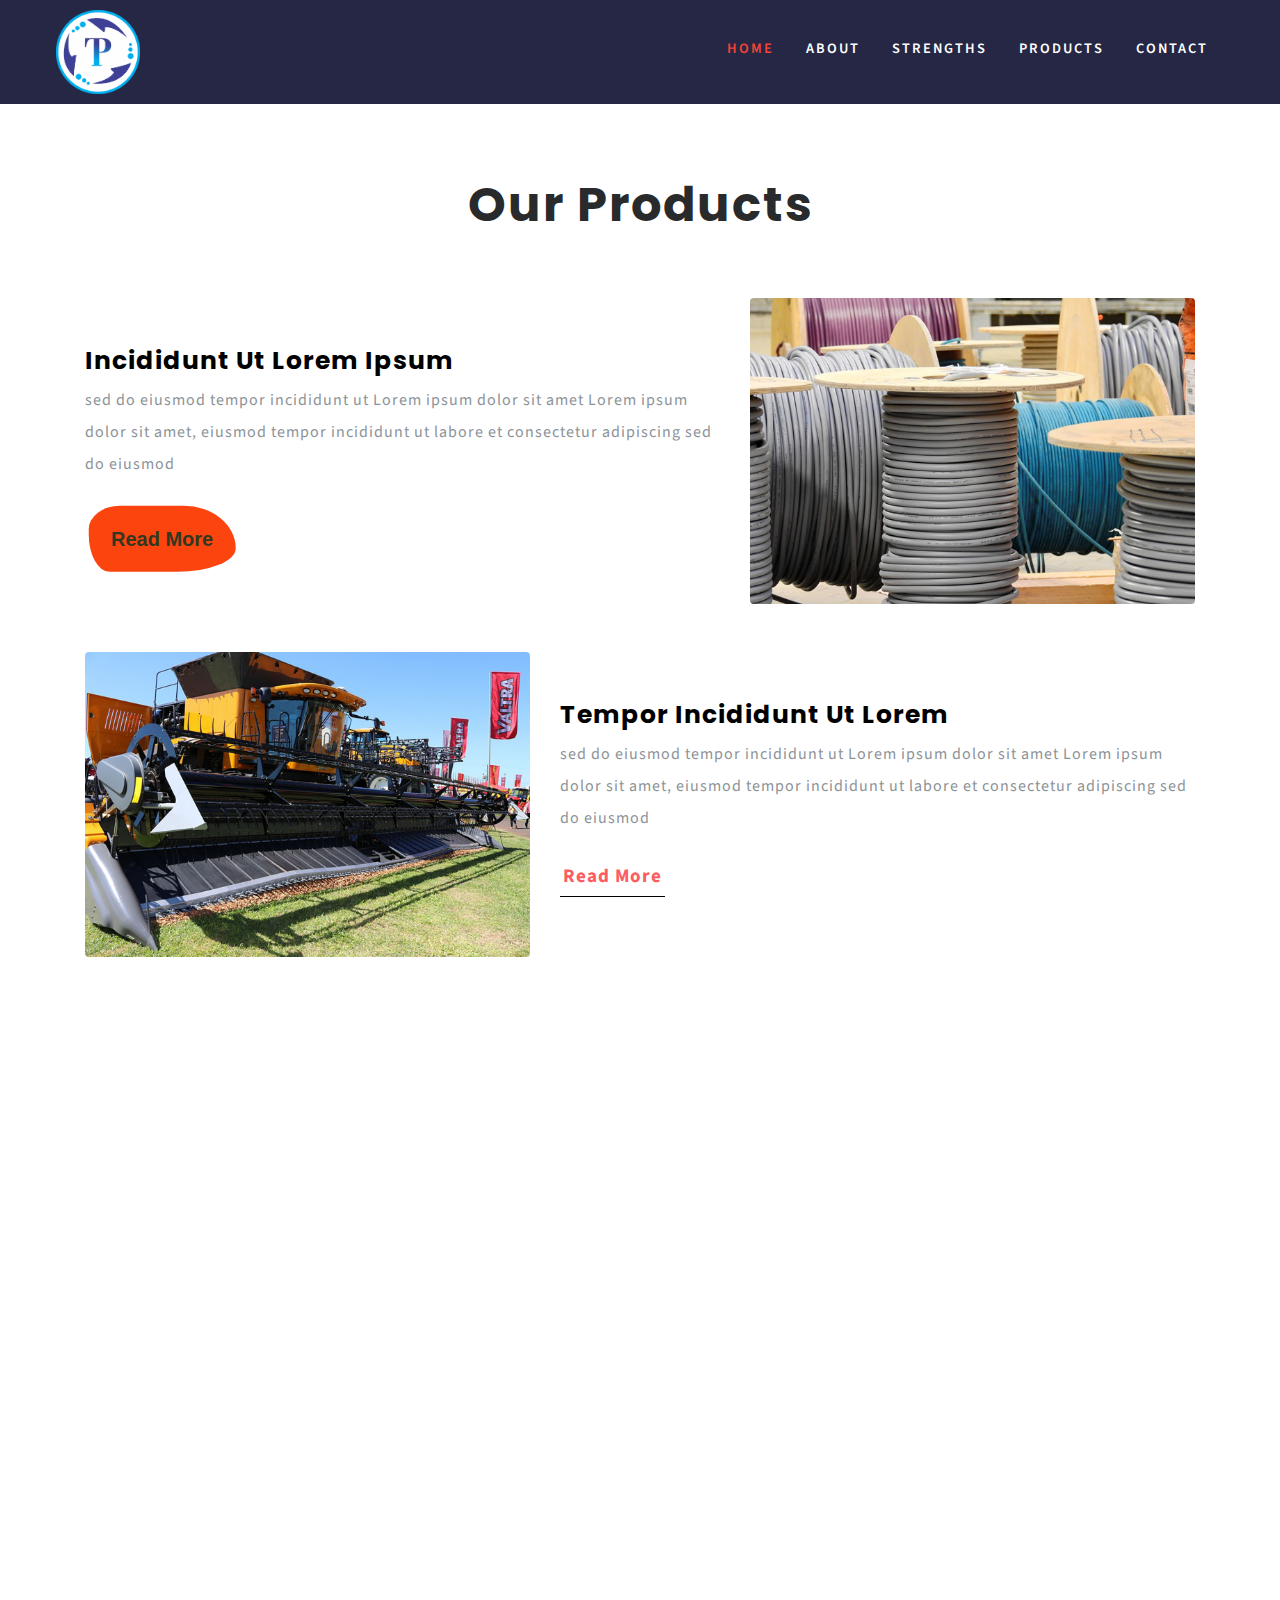
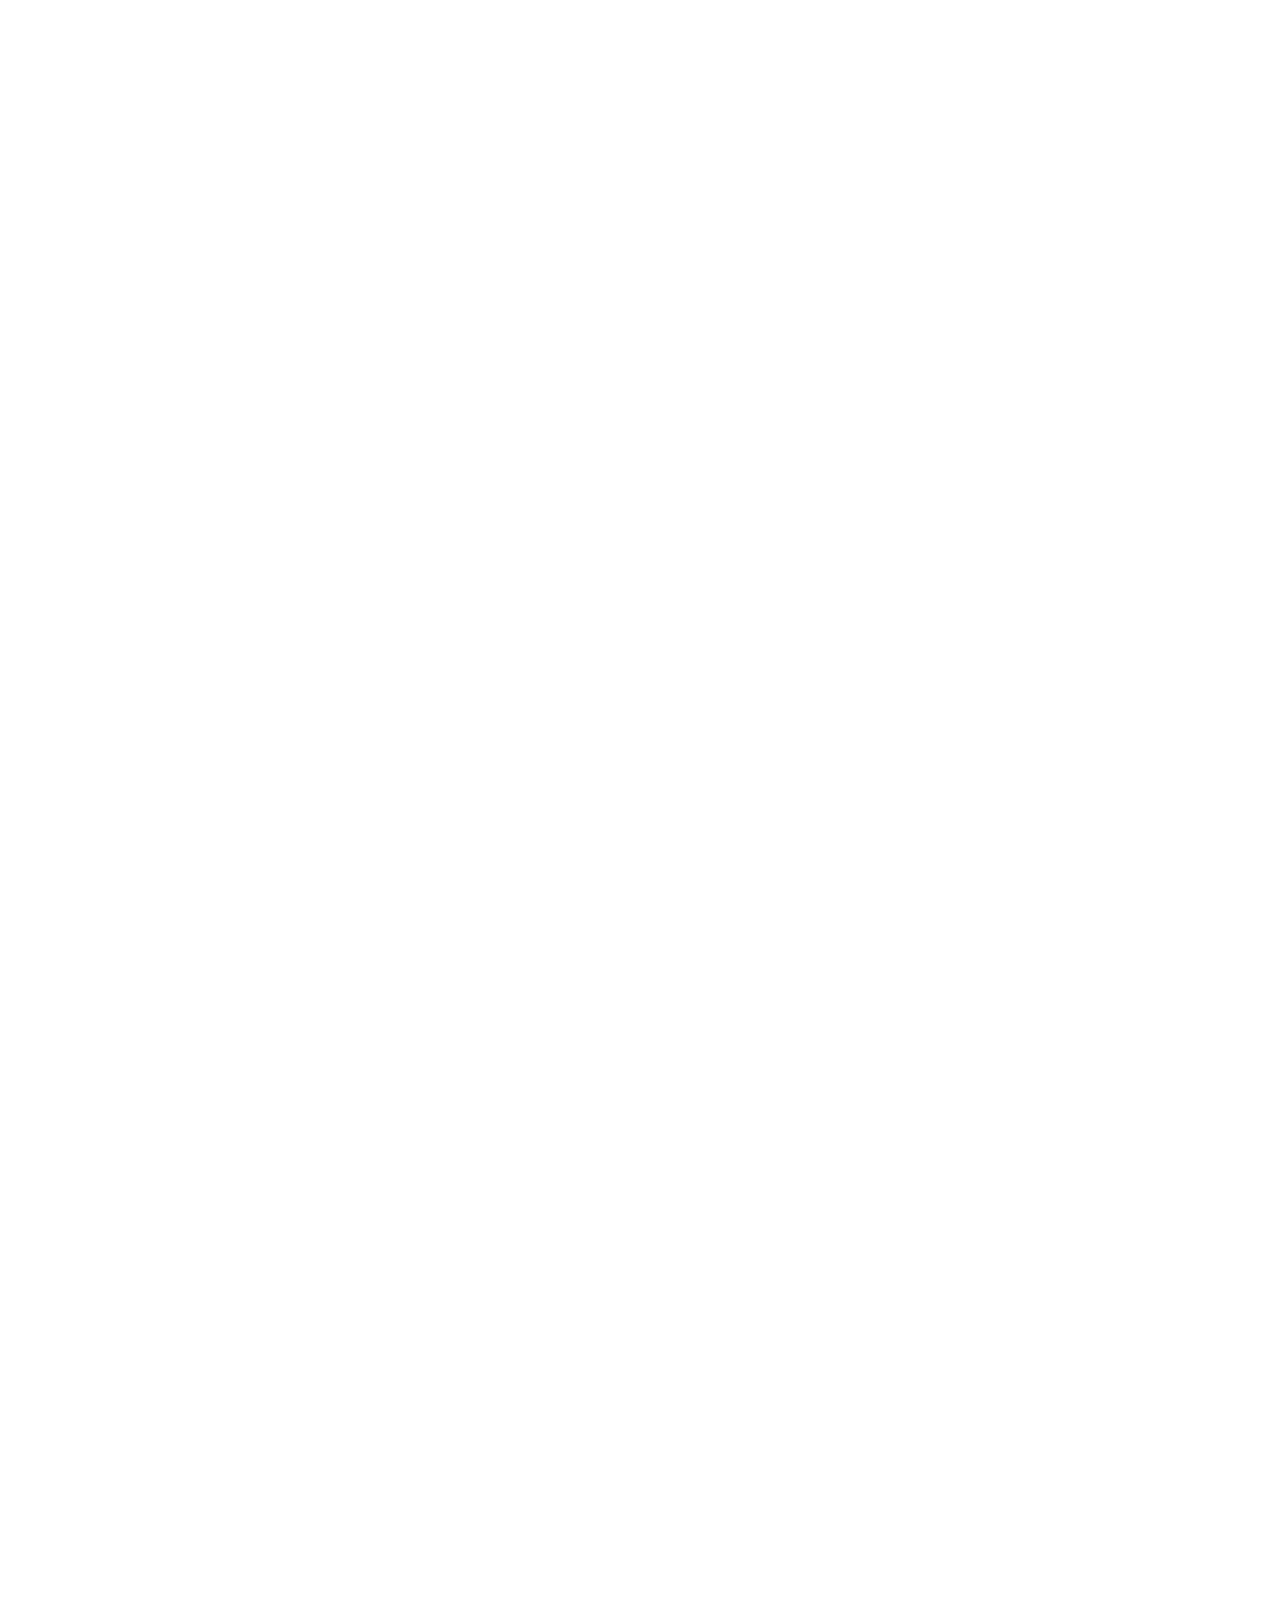
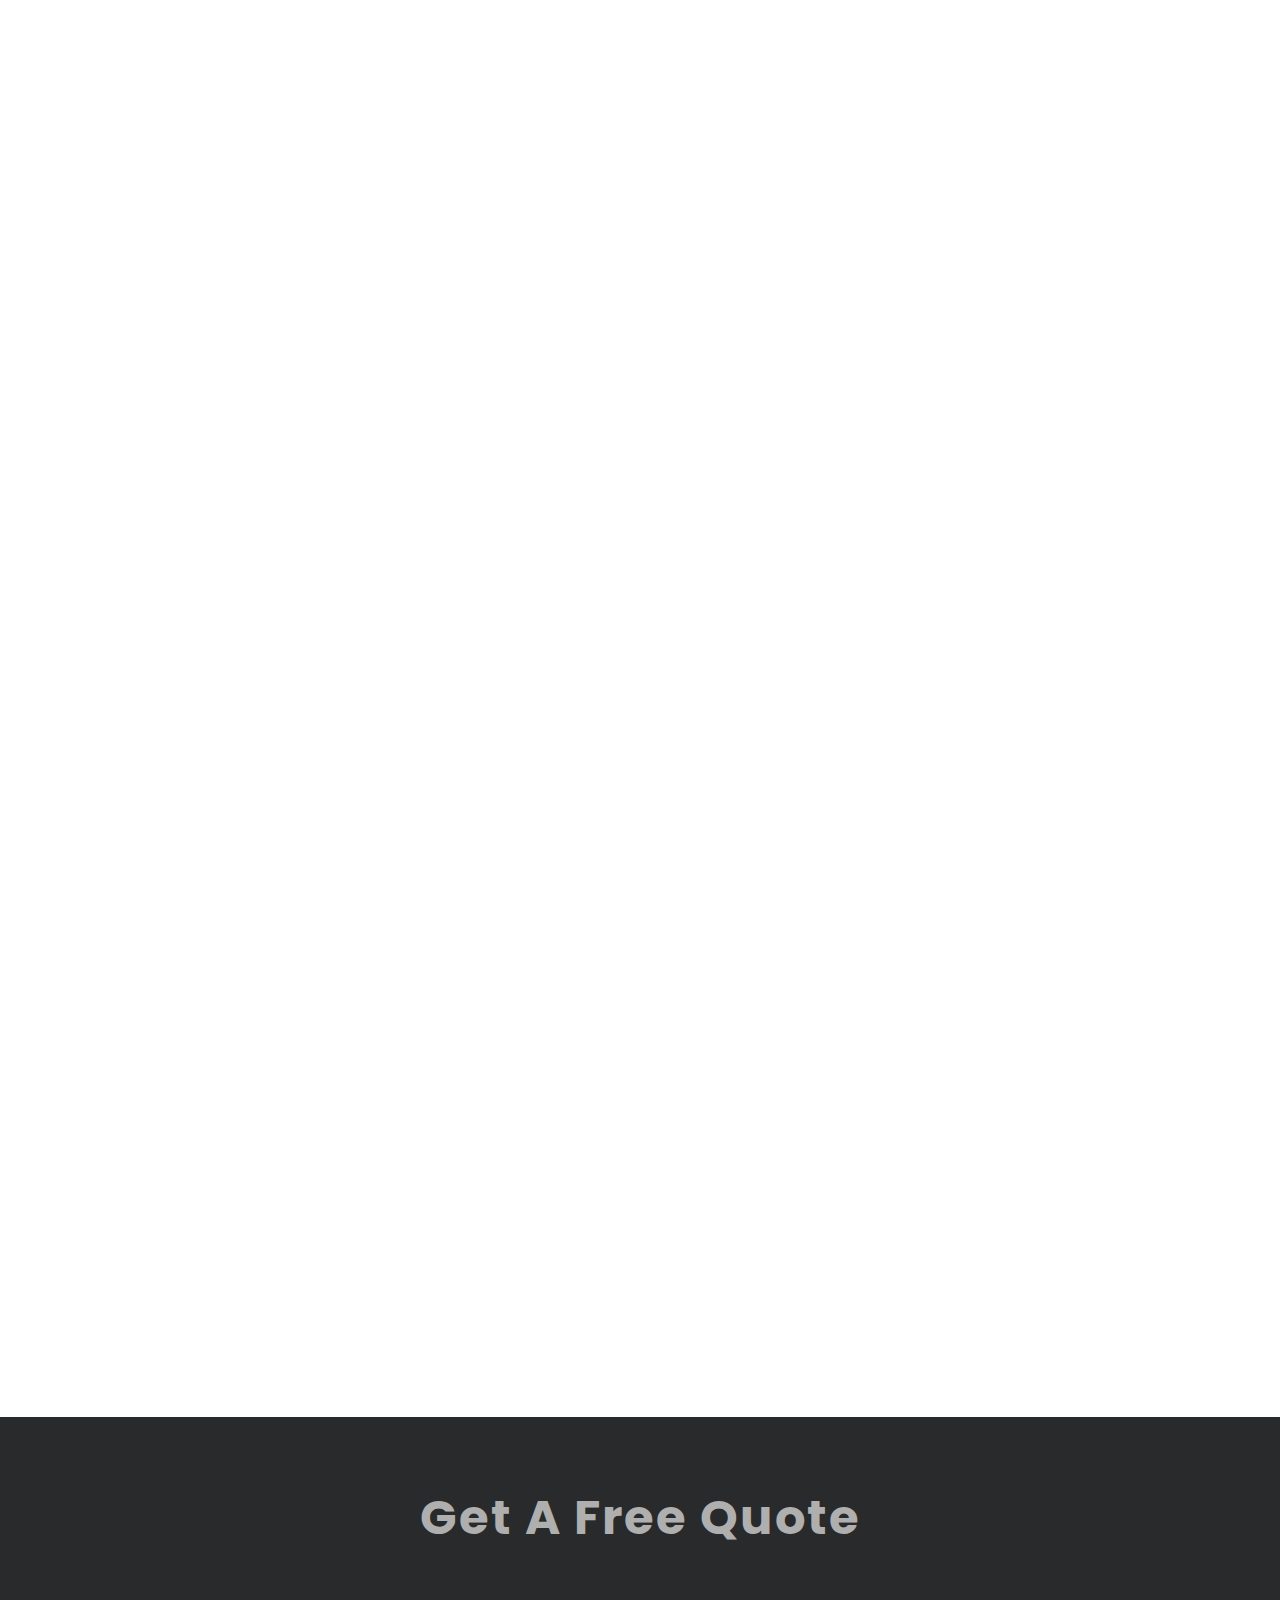
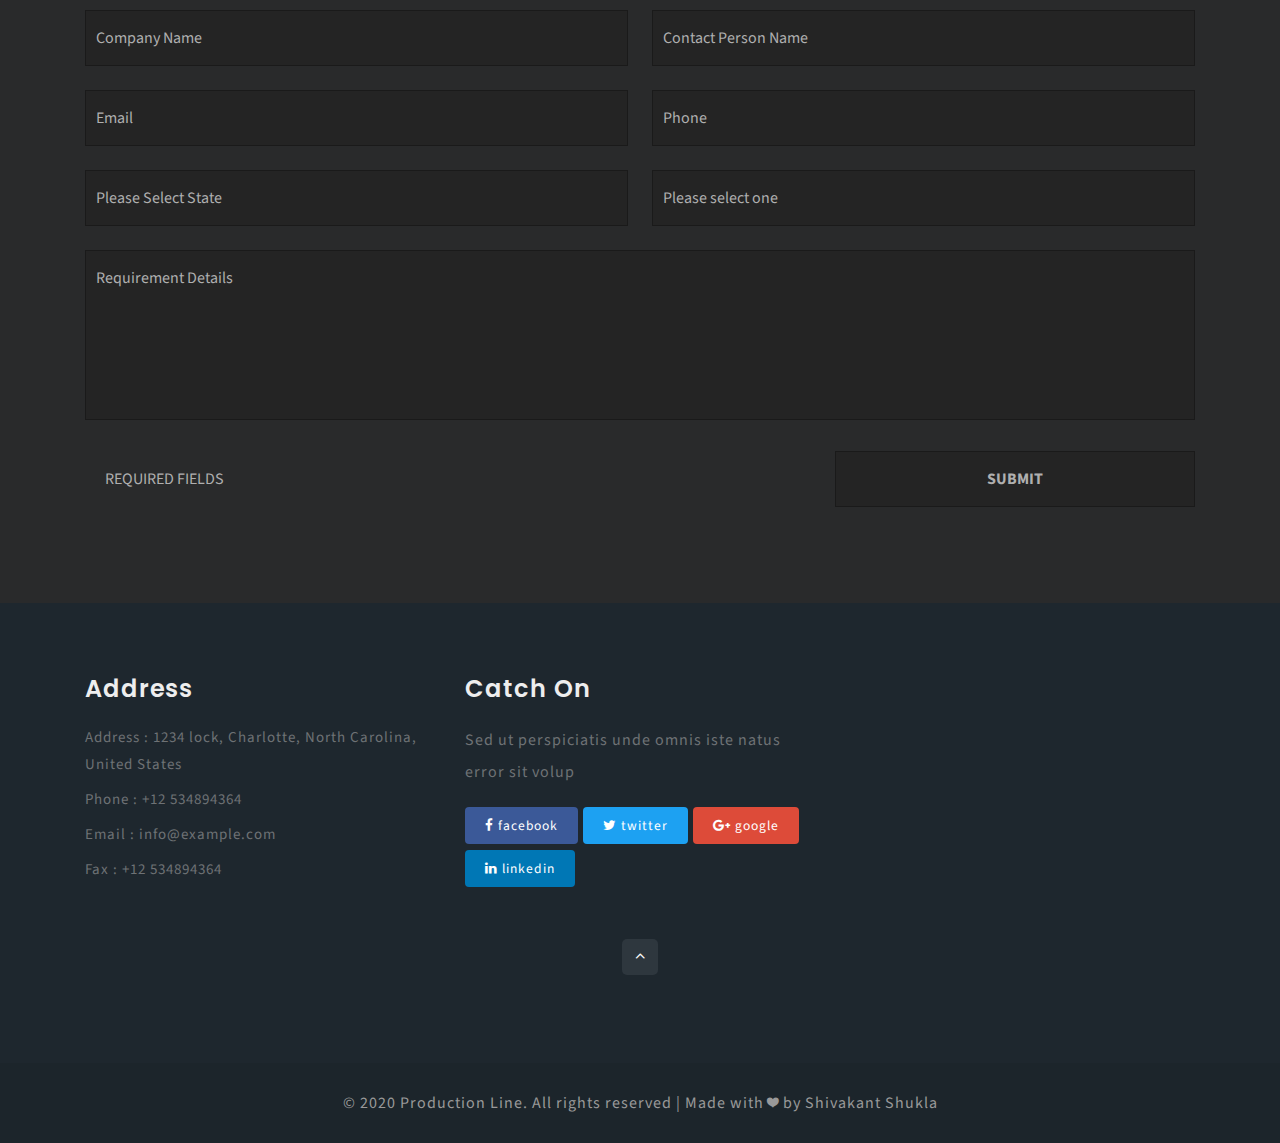
==== commit 5eb9423b: "slider image changes" ====
--- a/products.html
+++ b/products.html
@@ -86,14 +86,14 @@
 		<div class="container py-lg-5 py-md-4 py-sm-4 py-3">
 			<h3 class="tittle text-center mb-lg-5 pb-3"> Our Products</h3>
 			<!--row -->
-			<div class="row">
+			<div class="row flash-swipe">
 				<div class="col-lg-7 col-md-6 collection-w3layouts">
 					<h4> Incididunt ut Lorem ipsum</h4>
 					<p class="mt-2">sed do eiusmod tempor incididunt ut Lorem ipsum dolor sit amet Lorem ipsum dolor sit
 						amet,
 						eiusmod tempor incididunt ut labore et consectetur adipiscing sed do eiusmod</p>
-					<div class="view-buttn mt-lg-4 mt-3">
-						<a href="#FIXME" class="">Read More</a>
+					<div class="mt-lg-4 mt-3">
+						<a href="#FIXME" class="blob-btn">Read More</a>
 					</div>
 				</div>
 				<div class="col-lg-5 col-md-6">
@@ -102,7 +102,7 @@
 			</div>
 			<!--// row -->
 			<!-- row -->
-			<div class="row my-lg-5 my-md-4 my-3">
+			<div class="row flash-swipe my-lg-5 my-md-4 my-3">
 				<div class="col-lg-5 col-md-6">
 					<img src="images/g3.jpg" alt="news image" class="img-fluid">
 				</div>
@@ -118,7 +118,7 @@
 			</div>
 			<!--// row -->
 			<!-- row -->
-			<div class="row">
+			<div class="row flash-swipe">
 				<div class="col-lg-7 col-md-6 collection-w3layouts">
 					<h4>Sit amet Lorem ipsum dolor</h4>
 					<p class="mt-2">sed do eiusmod tempor incididunt ut Lorem ipsum dolor sit amet Lorem ipsum dolor sit
@@ -135,23 +135,23 @@
 			</div>
 			<!--// row -->
 			<!-- row -->
-			<div class="row my-lg-5 my-md-4 my-3">
-				<div class="col-lg-5 col-md-6">
-					<img src="images/g3.jpg" alt="news image" class="img-fluid">
-				</div>
-				<div class="col-lg-7 col-md-6 collection-w3layouts">
-					<h4>Tempor incididunt ut Lorem</h4>
-					<p class="mt-2">sed do eiusmod tempor incididunt ut Lorem ipsum dolor sit amet Lorem ipsum dolor sit
-						amet,
-						eiusmod tempor incididunt ut labore et consectetur adipiscing sed do eiusmod</p>
-					<div class="view-buttn mt-lg-4 mt-3">
-						<a href="#FIXME" class="">Read More</a>
-					</div>
-				</div>
-			</div>
-            <!--// row -->
-            <!-- row -->
-			<div class="row">
+			<div class="row flash-swipe my-lg-5 my-md-4 my-3">
+				<div class="col-lg-5 col-md-6">
+					<img src="images/g3.jpg" alt="news image" class="img-fluid">
+				</div>
+				<div class="col-lg-7 col-md-6 collection-w3layouts">
+					<h4>Tempor incididunt ut Lorem</h4>
+					<p class="mt-2">sed do eiusmod tempor incididunt ut Lorem ipsum dolor sit amet Lorem ipsum dolor sit
+						amet,
+						eiusmod tempor incididunt ut labore et consectetur adipiscing sed do eiusmod</p>
+					<div class="view-buttn mt-lg-4 mt-3">
+						<a href="#FIXME" class="">Read More</a>
+					</div>
+				</div>
+			</div>
+            <!--// row -->
+            <!-- row -->
+			<div class="row flash-swipe">
 				<div class="col-lg-7 col-md-6 collection-w3layouts">
 					<h4>Sit amet Lorem ipsum dolor</h4>
 					<p class="mt-2">sed do eiusmod tempor incididunt ut Lorem ipsum dolor sit amet Lorem ipsum dolor sit
@@ -168,23 +168,23 @@
 			</div>
             <!--// row -->
             <!-- row -->
-			<div class="row my-lg-5 my-md-4 my-3">
-				<div class="col-lg-5 col-md-6">
-					<img src="images/g3.jpg" alt="news image" class="img-fluid">
-				</div>
-				<div class="col-lg-7 col-md-6 collection-w3layouts">
-					<h4>Tempor incididunt ut Lorem</h4>
-					<p class="mt-2">sed do eiusmod tempor incididunt ut Lorem ipsum dolor sit amet Lorem ipsum dolor sit
-						amet,
-						eiusmod tempor incididunt ut labore et consectetur adipiscing sed do eiusmod</p>
-					<div class="view-buttn mt-lg-4 mt-3">
-						<a href="#FIXME" class="">Read More</a>
-					</div>
-				</div>
-			</div>
-            <!--// row -->
-            <!-- row -->
-			<div class="row">
+			<div class="row flash-swipe my-lg-5 my-md-4 my-3">
+				<div class="col-lg-5 col-md-6">
+					<img src="images/g3.jpg" alt="news image" class="img-fluid">
+				</div>
+				<div class="col-lg-7 col-md-6 collection-w3layouts">
+					<h4>Tempor incididunt ut Lorem</h4>
+					<p class="mt-2">sed do eiusmod tempor incididunt ut Lorem ipsum dolor sit amet Lorem ipsum dolor sit
+						amet,
+						eiusmod tempor incididunt ut labore et consectetur adipiscing sed do eiusmod</p>
+					<div class="view-buttn mt-lg-4 mt-3">
+						<a href="#FIXME" class="">Read More</a>
+					</div>
+				</div>
+			</div>
+            <!--// row -->
+            <!-- row -->
+			<div class="row flash-swipe">
 				<div class="col-lg-7 col-md-6 collection-w3layouts">
 					<h4>Sit amet Lorem ipsum dolor</h4>
 					<p class="mt-2">sed do eiusmod tempor incididunt ut Lorem ipsum dolor sit amet Lorem ipsum dolor sit
@@ -201,23 +201,23 @@
 			</div>
             <!--// row -->
             <!-- row -->
-			<div class="row my-lg-5 my-md-4 my-3">
-				<div class="col-lg-5 col-md-6">
-					<img src="images/g3.jpg" alt="news image" class="img-fluid">
-				</div>
-				<div class="col-lg-7 col-md-6 collection-w3layouts">
-					<h4>Tempor incididunt ut Lorem</h4>
-					<p class="mt-2">sed do eiusmod tempor incididunt ut Lorem ipsum dolor sit amet Lorem ipsum dolor sit
-						amet,
-						eiusmod tempor incididunt ut labore et consectetur adipiscing sed do eiusmod</p>
-					<div class="view-buttn mt-lg-4 mt-3">
-						<a href="#FIXME" class="">Read More</a>
-					</div>
-				</div>
-			</div>
-            <!--// row -->
-            <!-- row -->
-			<div class="row">
+			<div class="row flash-swipe my-lg-5 my-md-4 my-3">
+				<div class="col-lg-5 col-md-6">
+					<img src="images/g3.jpg" alt="news image" class="img-fluid">
+				</div>
+				<div class="col-lg-7 col-md-6 collection-w3layouts">
+					<h4>Tempor incididunt ut Lorem</h4>
+					<p class="mt-2">sed do eiusmod tempor incididunt ut Lorem ipsum dolor sit amet Lorem ipsum dolor sit
+						amet,
+						eiusmod tempor incididunt ut labore et consectetur adipiscing sed do eiusmod</p>
+					<div class="view-buttn mt-lg-4 mt-3">
+						<a href="#FIXME" class="">Read More</a>
+					</div>
+				</div>
+			</div>
+            <!--// row -->
+            <!-- row -->
+			<div class="row flash-swipe">
 				<div class="col-lg-7 col-md-6 collection-w3layouts">
 					<h4>Sit amet Lorem ipsum dolor</h4>
 					<p class="mt-2">sed do eiusmod tempor incididunt ut Lorem ipsum dolor sit amet Lorem ipsum dolor sit
@@ -234,23 +234,23 @@
 			</div>
             <!--// row -->
             <!-- row -->
-			<div class="row my-lg-5 my-md-4 my-3">
-				<div class="col-lg-5 col-md-6">
-					<img src="images/g3.jpg" alt="news image" class="img-fluid">
-				</div>
-				<div class="col-lg-7 col-md-6 collection-w3layouts">
-					<h4>Tempor incididunt ut Lorem</h4>
-					<p class="mt-2">sed do eiusmod tempor incididunt ut Lorem ipsum dolor sit amet Lorem ipsum dolor sit
-						amet,
-						eiusmod tempor incididunt ut labore et consectetur adipiscing sed do eiusmod</p>
-					<div class="view-buttn mt-lg-4 mt-3">
-						<a href="#FIXME" class="">Read More</a>
-					</div>
-				</div>
-			</div>
-            <!--// row -->
-            <!-- row -->
-			<div class="row">
+			<div class="row flash-swipe my-lg-5 my-md-4 my-3">
+				<div class="col-lg-5 col-md-6">
+					<img src="images/g3.jpg" alt="news image" class="img-fluid">
+				</div>
+				<div class="col-lg-7 col-md-6 collection-w3layouts">
+					<h4>Tempor incididunt ut Lorem</h4>
+					<p class="mt-2">sed do eiusmod tempor incididunt ut Lorem ipsum dolor sit amet Lorem ipsum dolor sit
+						amet,
+						eiusmod tempor incididunt ut labore et consectetur adipiscing sed do eiusmod</p>
+					<div class="view-buttn mt-lg-4 mt-3">
+						<a href="#FIXME" class="">Read More</a>
+					</div>
+				</div>
+			</div>
+            <!--// row -->
+            <!-- row -->
+			<div class="row flash-swipe">
 				<div class="col-lg-7 col-md-6 collection-w3layouts">
 					<h4>Sit amet Lorem ipsum dolor</h4>
 					<p class="mt-2">sed do eiusmod tempor incididunt ut Lorem ipsum dolor sit amet Lorem ipsum dolor sit
@@ -267,7 +267,7 @@
 			</div>
             <!--// row -->
             <!-- row -->
-			<div class="row my-lg-5 my-md-4 my-3">
+			<div class="row flash-swipe my-lg-5 my-md-4 my-3">
 				<div class="col-lg-5 col-md-6">
 					<img src="images/g3.jpg" alt="news image" class="img-fluid">
 				</div>
--- a/css/style.css
+++ b/css/style.css
@@ -1699,16 +1699,16 @@
     background-image:url('../images/technology-tool-metal-machine-lathe-industry.jpg');
 }
 .gallery-cell:nth-child(2){
-    background: rgb(4, 255, 0);
+    background-image: url('../images/cnc-turning-inserts-1588336289-5404575.jpeg');
 }
 .gallery-cell:nth-child(3){
-    background: rgb(0, 136, 255);
+    background-image: url('../images/Carbiede.jpeg');
 }
 .gallery-cell:nth-child(4){
-    background: rgb(123, 0, 255);
+    background-image: url('../images/Tools.jpeg');
 }
 .gallery-cell:nth-child(5){
-    background: rgb(255, 247, 0);
+    background-image: url('../images/Tools.jpeg');
 }
 
 @media(max-width: 480px) {
@@ -1950,4 +1950,113 @@
 .my-form input[type="checkbox"]:checked + label::after {
     top: 3px;
 }
-}+}
+
+.flash-swipe {
+    transform: translateX(400%);
+    transition: transform 0.4s ease;
+}
+  
+.flash-swipe:nth-of-type(even) {
+    transform: translateX(-400%);
+}
+
+.flash-swipe.show {
+    transform: translateX(0);
+}
+
+.blob-btn {
+    position: relative;
+    z-index: 2;
+    transition: 1s ease all;
+    animation-delay: 1s;
+    background: none;
+    color: #313821;
+    font-size: 20px;
+    font-weight: 600;
+    text-decoration: none;
+    font-family: sans-serif;
+    padding: 20px 26px;
+    display: inline-block;
+  }
+  .blob-btn::before, .blob-btn::after {
+    content: "";
+    display: block;
+    position: absolute;
+    top: 50%;
+    left: 50%;
+    transform: translate(-50%, -50%);
+    z-index: -1;
+    transition: 1s ease all;
+    border-radius: 0;
+    animation-delay: 0.5s;
+  }
+  .blob-btn::before {
+    border-radius: 50% 50% 50% 50%/50% 50% 50% 50%;
+    background: #d1d646;
+    width: 90%;
+    height: 90%;
+  }
+  .blob-btn::after {
+    border-radius: 30% 50% 56% 20%/50% 90% 50% 79%;
+    background: #fc440f;
+    width: 95%;
+    height: 95%;
+  }
+  .blob-btn:hover::before, .blob-btn:focus::before {
+    width: 107%;
+    height: 122%;
+    animation: blob 4.5s linear infinite;
+    opacity: 1;
+  }
+  .blob-btn:hover::after, .blob-btn:focus::after {
+    width: 105%;
+    height: 120%;
+    animation: blob-two 5s linear infinite;
+    opacity: 1;
+  }
+  
+  @keyframes blob {
+    0% {
+      border-radius: 15% 15% 20% 15%/90% 60% 77% 70%;
+      transform: translate(-50%, -50%) rotate(0);
+    }
+    20% {
+      border-radius: 61% 39% 14% 86%/67% 43% 57% 33%;
+      transform: translate(-48%, -52%) rotate(1deg);
+    }
+    45% {
+      border-radius: 50% 50% 50% 50%/50% 50% 50% 50%;
+      transform: translate(-52%, -54%) rotate(0);
+    }
+    85% {
+      border-radius: 30% 50% 56% 20%/50% 90% 50% 79%;
+      transform: translate(-49%, -48%) rotate(-1deg);
+    }
+    100% {
+      border-radius: 15% 15% 20% 15%/90% 60% 77% 70%;
+      transform: translate(-50%, -50%) rotate(0);
+    }
+  }
+  @keyframes blob-two {
+    0% {
+      border-radius: 30% 50% 56% 20%/50% 90% 50% 79%;
+      transform: translate(-50%, -50%) rotate(0deg);
+    }
+    15% {
+      border-radius: 26% 74% 82% 18%/48% 41% 59% 52%;
+      transform: translate(-48%, -53%) rotate(1deg);
+    }
+    40% {
+      border-radius: 15% 15% 20% 15%/90% 60% 77% 70%;
+      transform: translate(-52%, -57%) rotate(0);
+    }
+    75% {
+      border-radius: 61% 39% 14% 86%/67% 43% 57% 33%;
+      transform: translate(-47%, -52%) rotate(-1deg);
+    }
+    100% {
+      border-radius: 30% 50% 56% 20%/50% 90% 50% 79%;
+      transform: translate(-50%, -50%) rotate(0);
+    }
+  }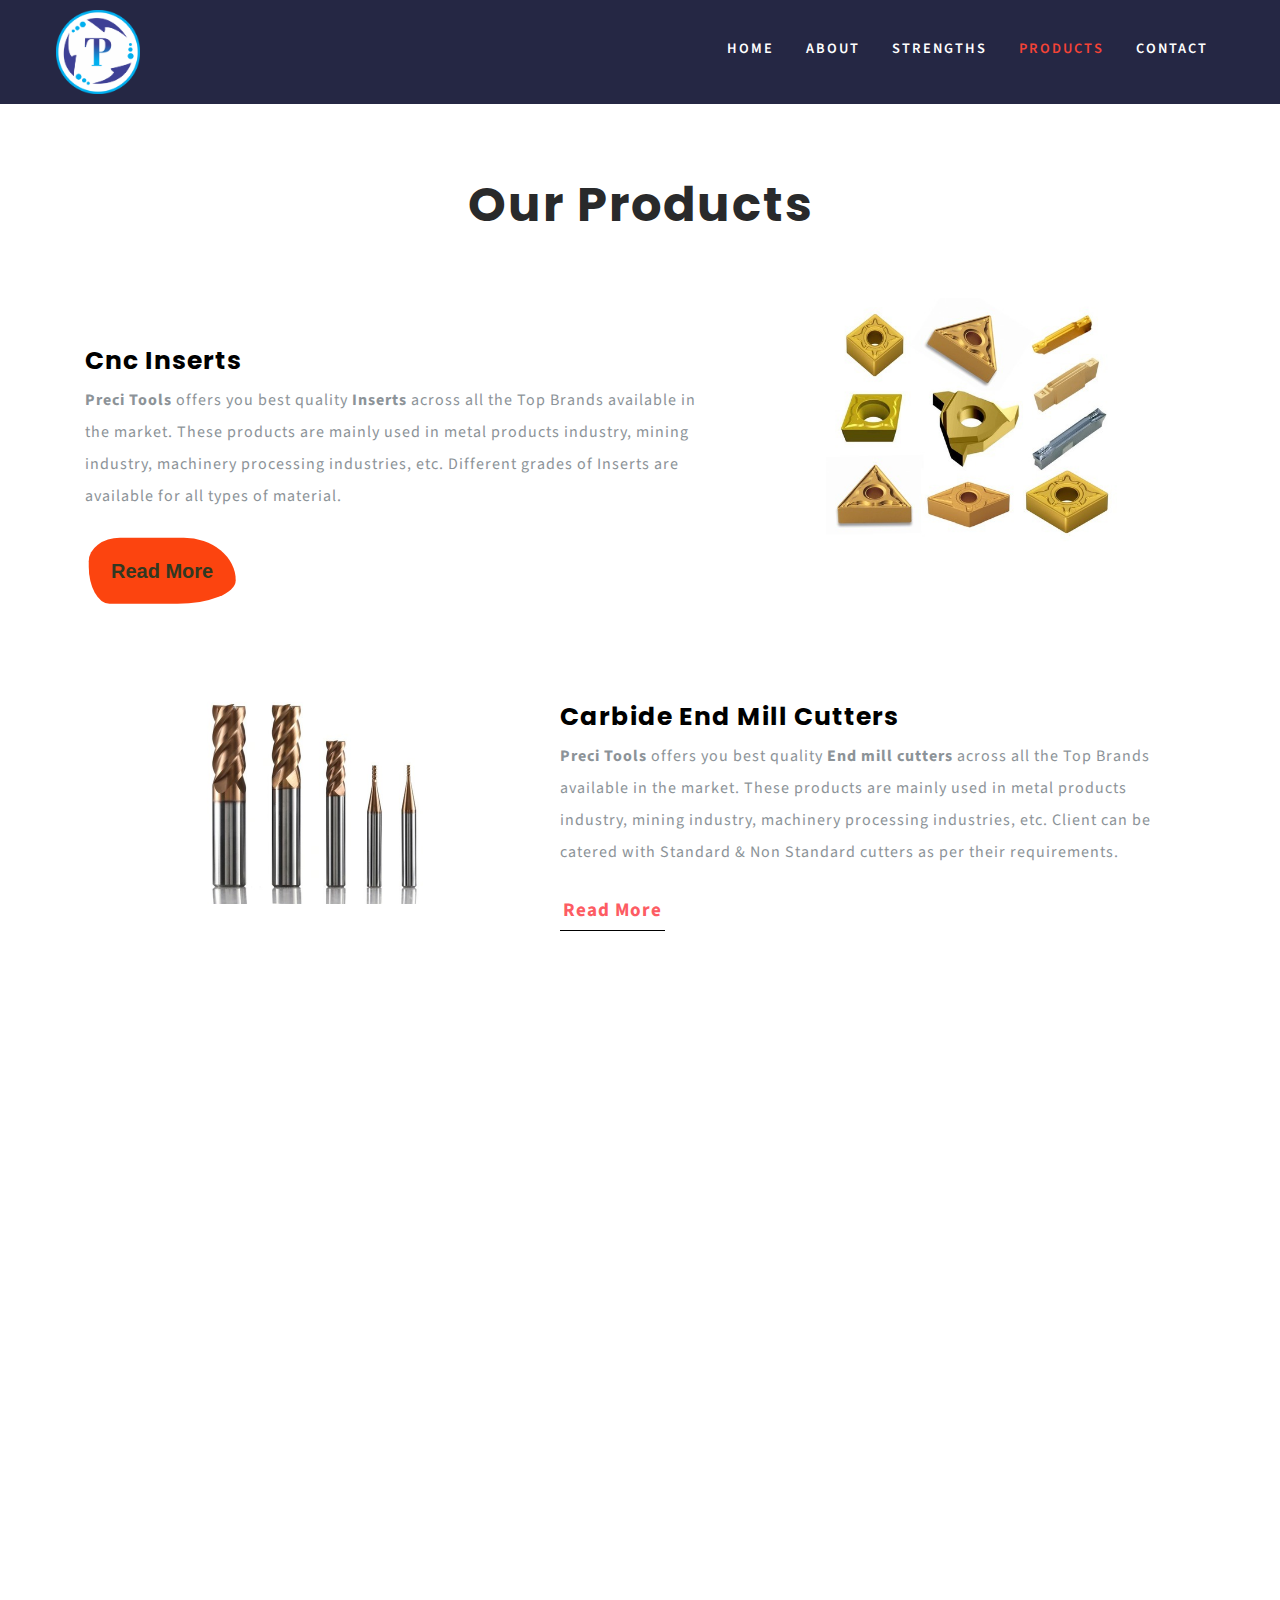
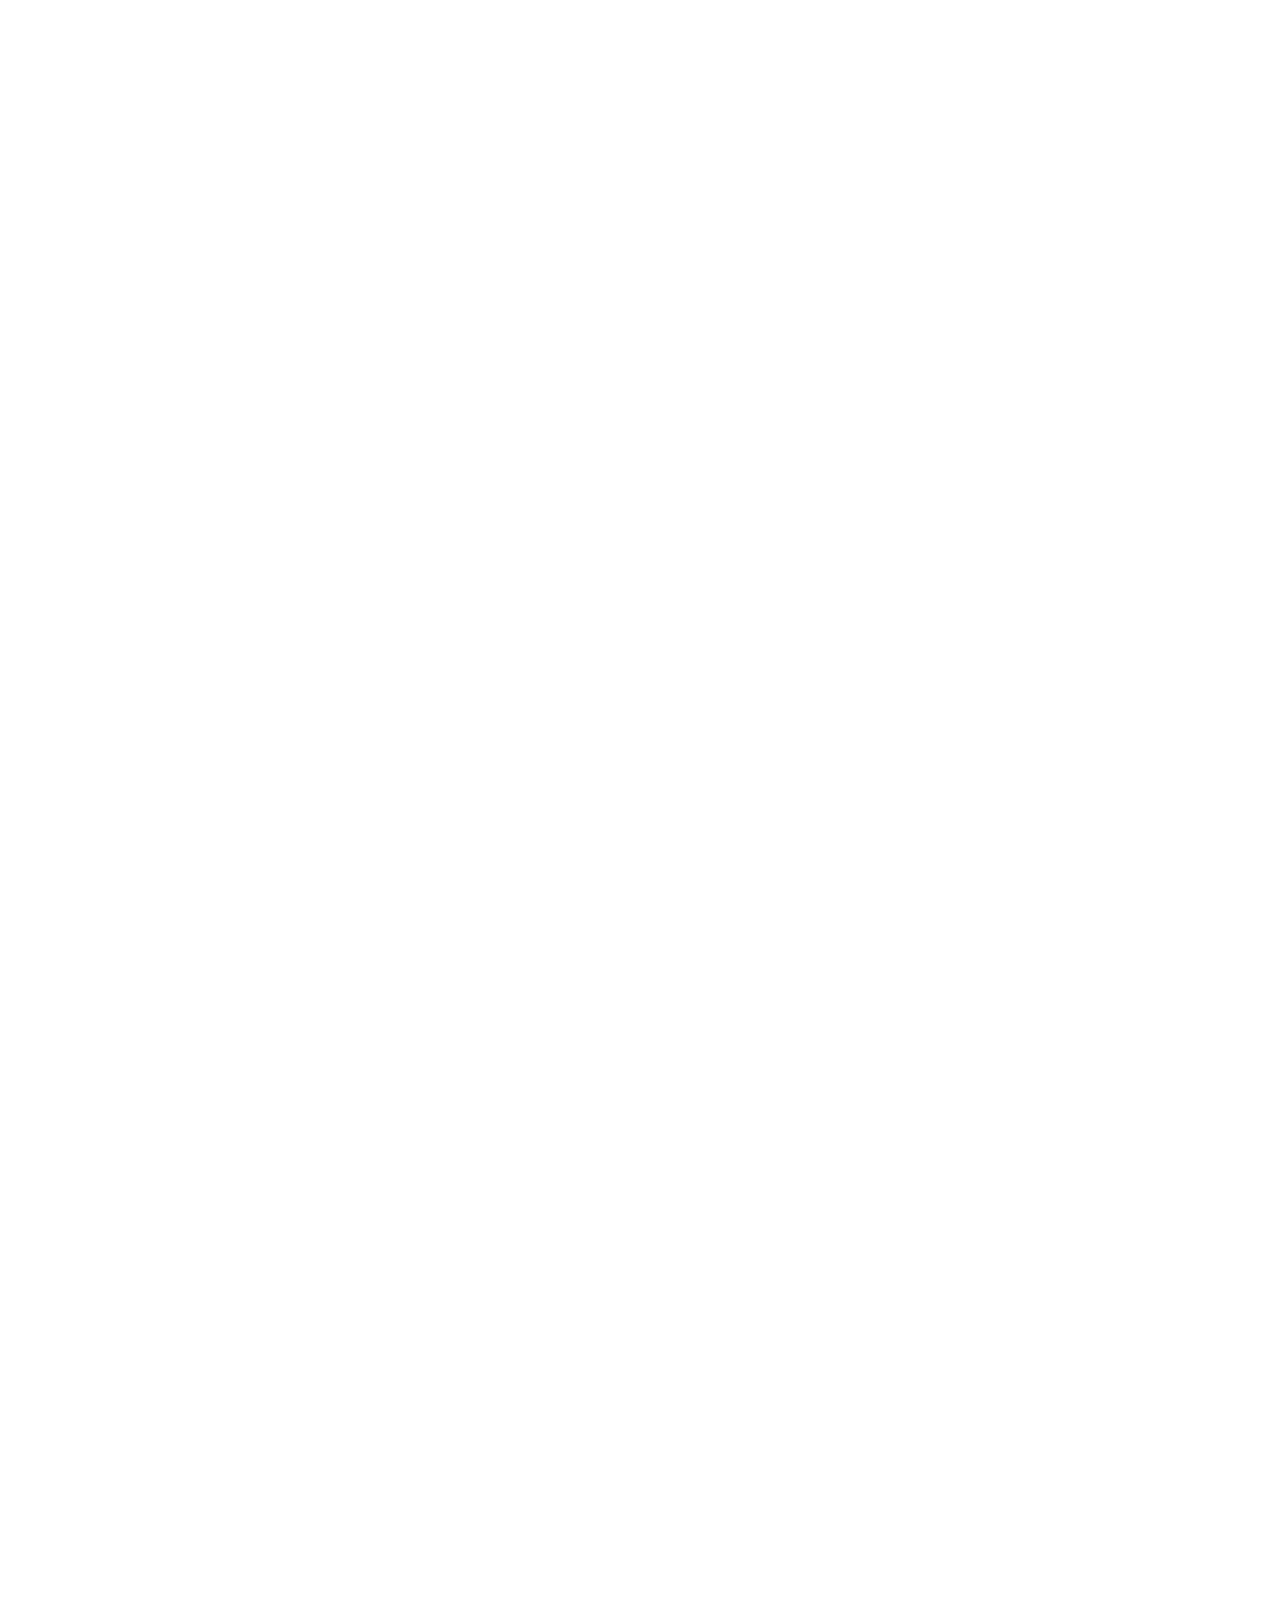
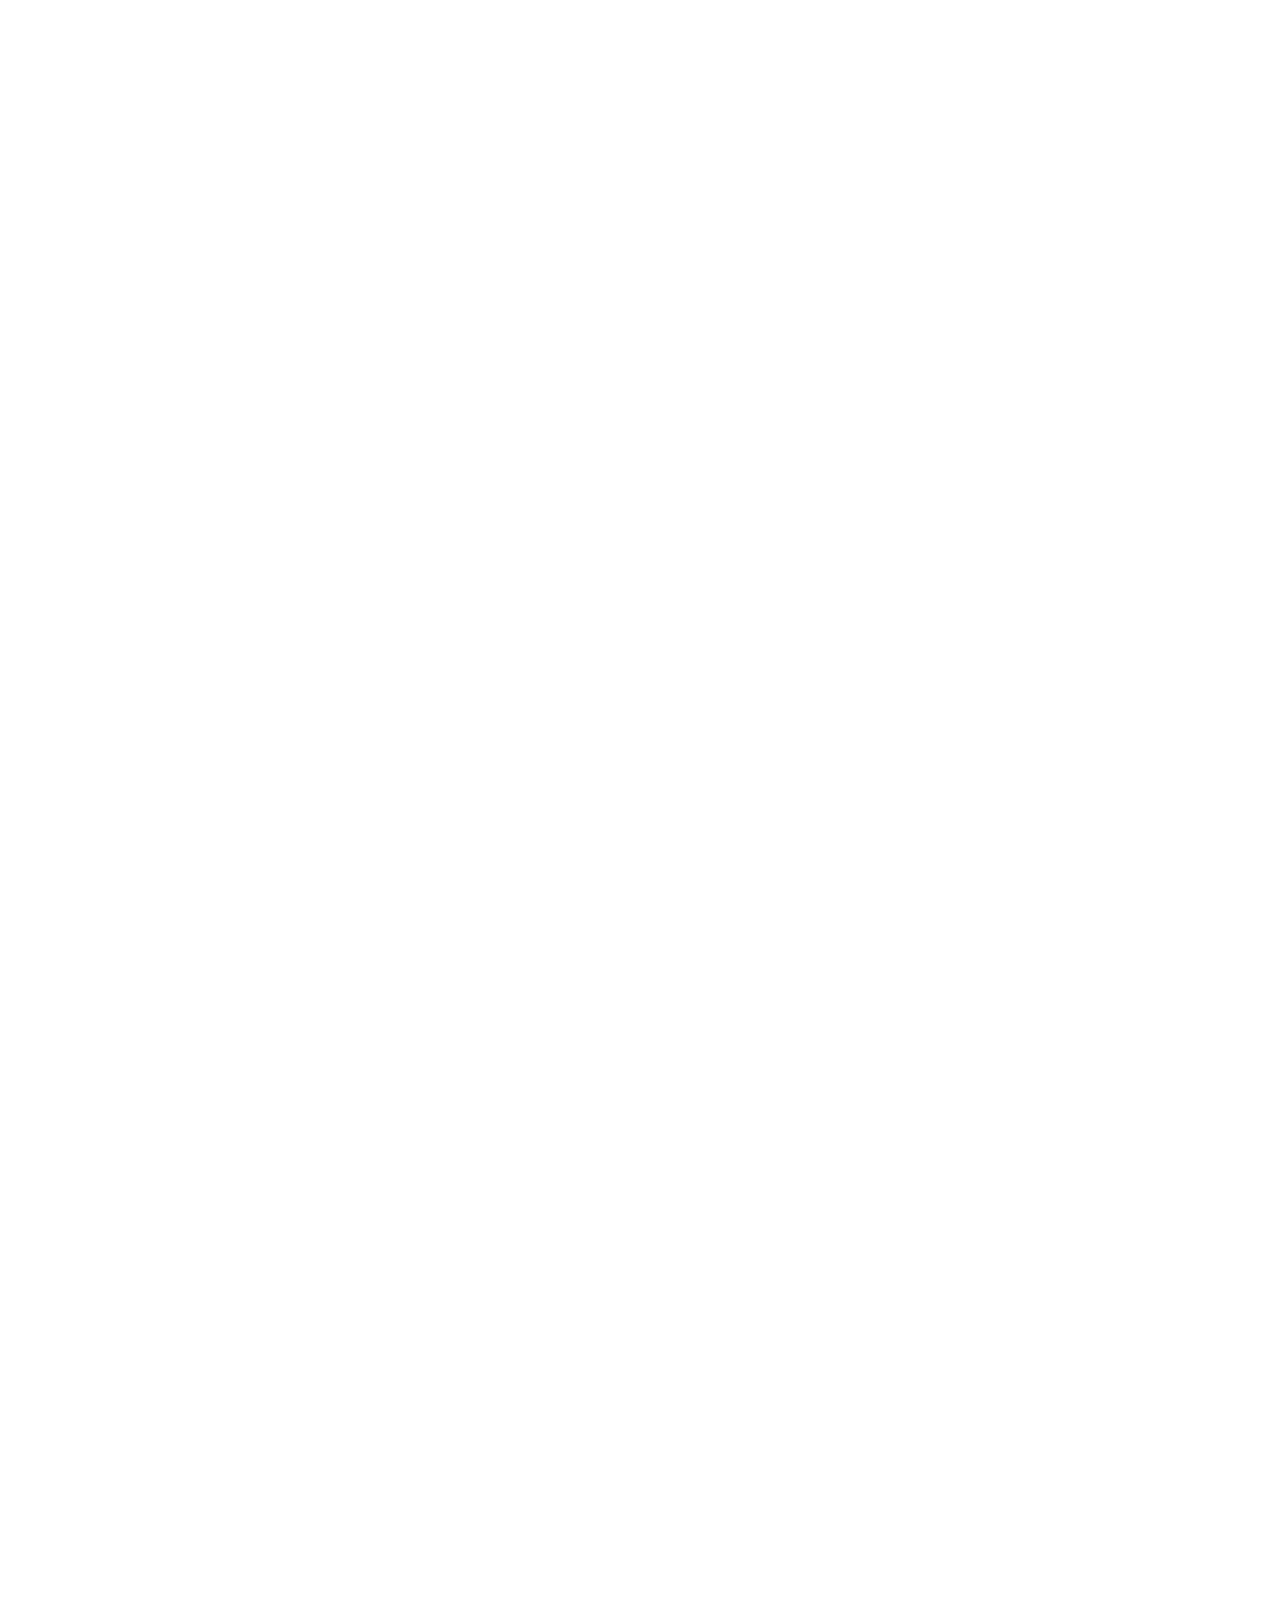
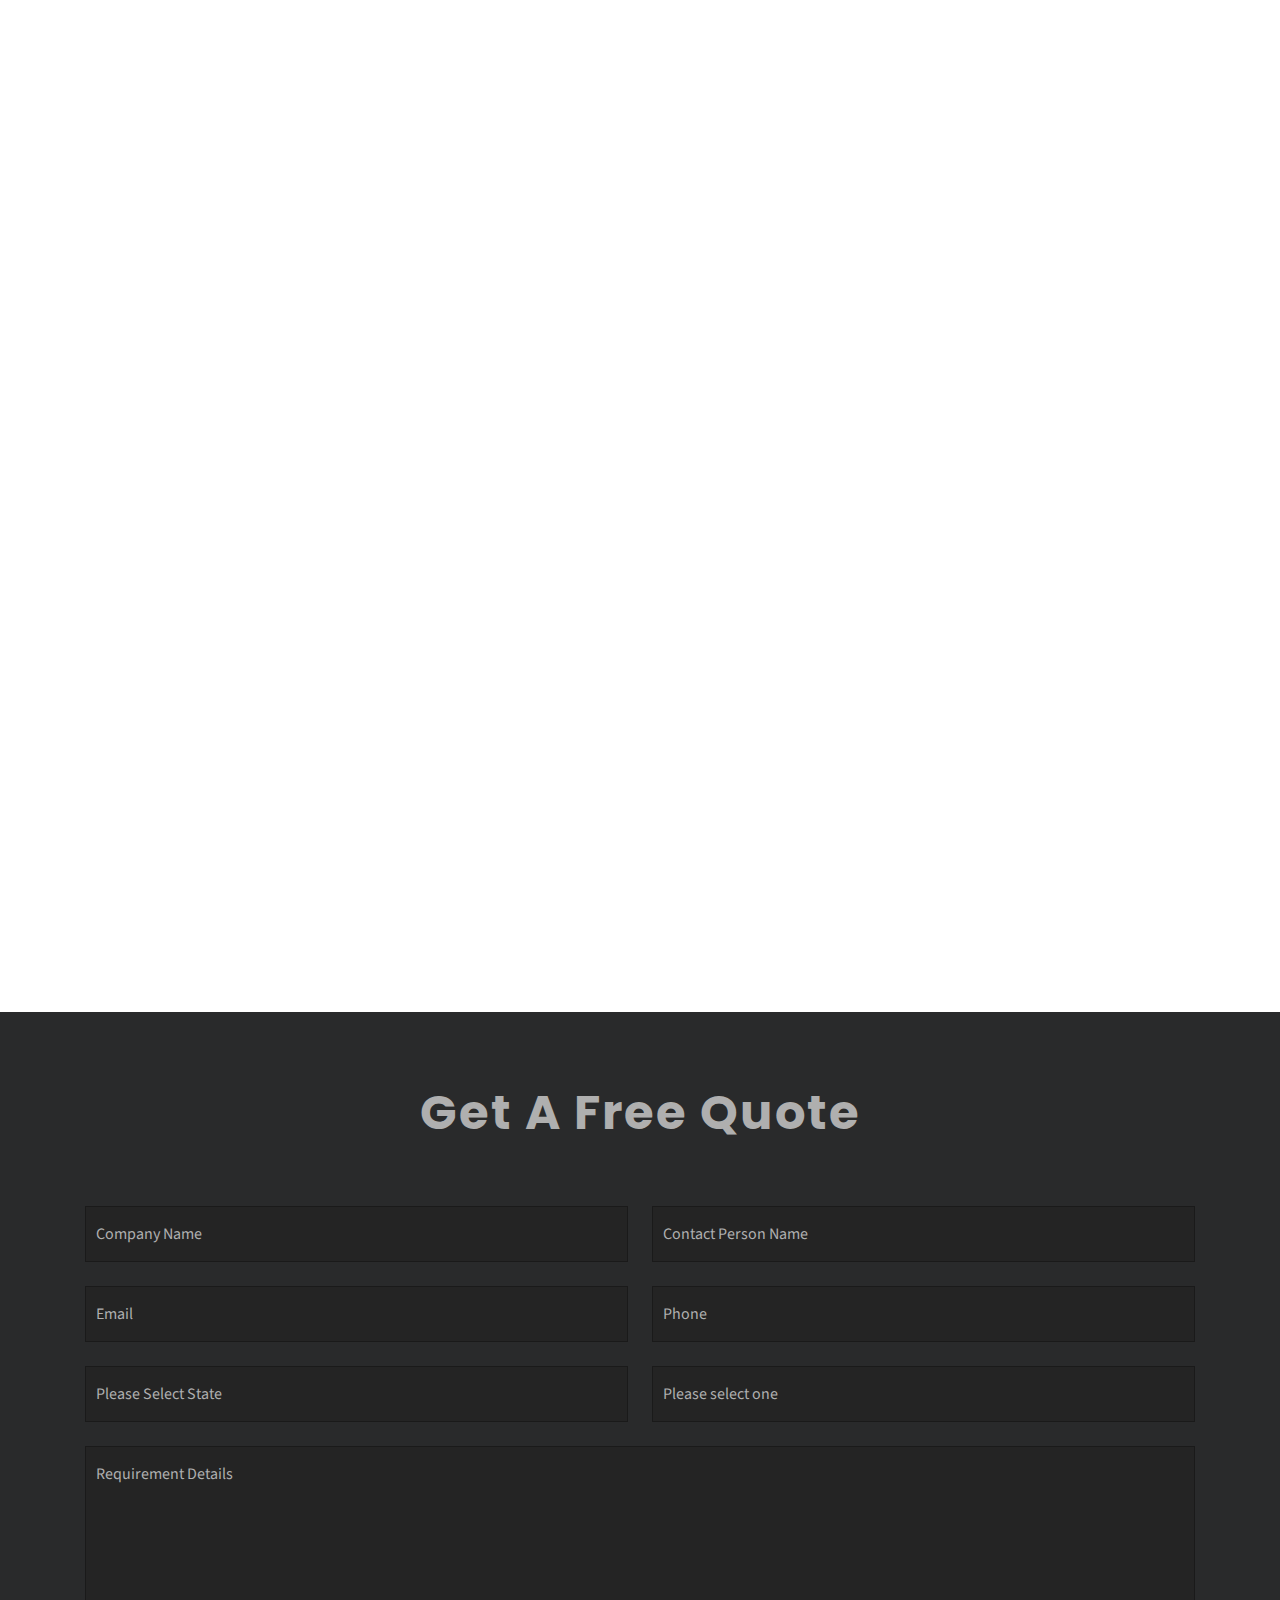
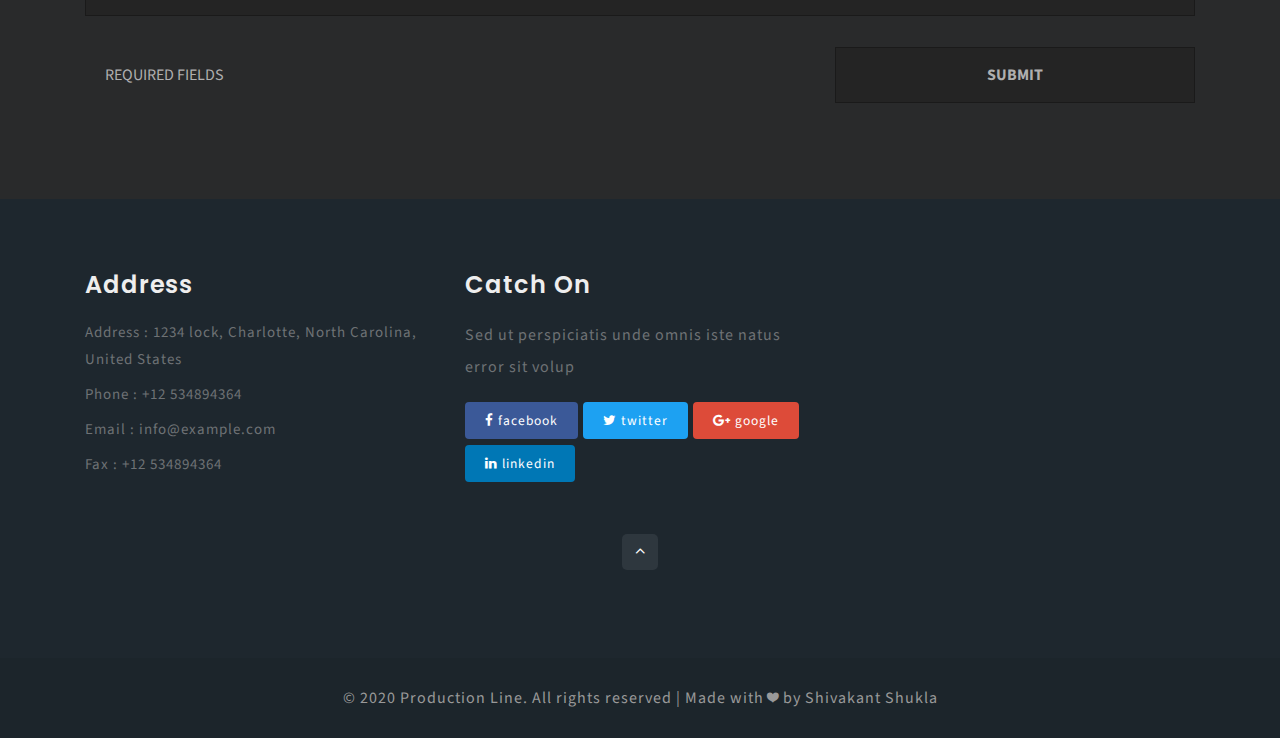
==== commit e504c64e: "poducts content change from dummy to original" ====
--- a/products.html
+++ b/products.html
@@ -68,10 +68,10 @@
 					<label for="drop" class="toggle">Menu</label>
 					<input type="checkbox" id="drop" />
 					<ul class="menu mt-2">
-						<li class="active"><a href="index.html">Home</a></li>
+						<li><a href="index.html">Home</a></li>
 						<li><a href="http://127.0.0.1:5500/index.html#about">About</a></li>
 						<li><a href="index.html#strengths">strengths</a></li>
-						<li><a href="#products">Products</a></li>
+						<li class="active"><a href="#products">Products</a></li>
 						<li><a href="#enquiry">Contact</a></li>
 					</ul>
 				</nav>
@@ -88,29 +88,29 @@
 			<!--row -->
 			<div class="row flash-swipe">
 				<div class="col-lg-7 col-md-6 collection-w3layouts">
-					<h4> Incididunt ut Lorem ipsum</h4>
-					<p class="mt-2">sed do eiusmod tempor incididunt ut Lorem ipsum dolor sit amet Lorem ipsum dolor sit
-						amet,
-						eiusmod tempor incididunt ut labore et consectetur adipiscing sed do eiusmod</p>
+					<h4>cnc inserts</h4>
+					<p class="mt-2"><strong>Preci Tools</strong> offers you best quality <strong>Inserts</strong> across all the Top Brands available in the market. These
+						products are mainly used in metal products industry, mining industry, machinery processing industries, etc.
+						Different grades of Inserts are available for all types of material. </p>
 					<div class="mt-lg-4 mt-3">
 						<a href="#FIXME" class="blob-btn">Read More</a>
 					</div>
 				</div>
 				<div class="col-lg-5 col-md-6">
-					<img src="images/g2.jpg" alt="news image" class="img-fluid">
+					<img src="images/cnc-turning-inserts-1588336289-5404575.jpeg" alt="news image" class="img-fluid">
 				</div>
 			</div>
 			<!--// row -->
 			<!-- row -->
 			<div class="row flash-swipe my-lg-5 my-md-4 my-3">
 				<div class="col-lg-5 col-md-6">
-					<img src="images/g3.jpg" alt="news image" class="img-fluid">
-				</div>
-				<div class="col-lg-7 col-md-6 collection-w3layouts">
-					<h4>Tempor incididunt ut Lorem</h4>
-					<p class="mt-2">sed do eiusmod tempor incididunt ut Lorem ipsum dolor sit amet Lorem ipsum dolor sit
-						amet,
-						eiusmod tempor incididunt ut labore et consectetur adipiscing sed do eiusmod</p>
+					<img src="images/end-mill-cutters-500x500 (1).jpg" alt="news image" class="img-fluid">
+				</div>
+				<div class="col-lg-7 col-md-6 collection-w3layouts">
+					<h4>carbide end mill cutters</h4>
+					<p class="mt-2"><strong>Preci Tools</strong> offers you best quality <strong>End mill cutters</strong> across all the Top Brands available in the market.
+						These products are mainly used in metal products industry, mining industry, machinery processing industries, etc.
+						Client can be catered with Standard & Non Standard cutters as per their requirements.</p>
 					<div class="view-buttn mt-lg-4 mt-3">
 						<a href="#FIXME" class="">Read More</a>
 					</div>
@@ -120,16 +120,16 @@
 			<!-- row -->
 			<div class="row flash-swipe">
 				<div class="col-lg-7 col-md-6 collection-w3layouts">
-					<h4>Sit amet Lorem ipsum dolor</h4>
-					<p class="mt-2">sed do eiusmod tempor incididunt ut Lorem ipsum dolor sit amet Lorem ipsum dolor sit
-						amet,
-						eiusmod tempor incididunt ut labore et consectetur adipiscing sed do eiusmod</p>
-					<div class="view-buttn mt-lg-4 mt-3">
-						<a href="#FIXME" class="">Read More</a>
-					</div>
-				</div>
-				<div class="col-lg-5 col-md-6">
-					<img src="images/g4.jpg" alt="news image" class="img-fluid">
+					<h4>side and face mill cutter</h4>
+					<p class="mt-2"><strong>Preci Tools</strong> offers you best quality <strong>Side & Face cutter</strong> across all the Top Brands available in the
+						market. These products are mainly used in metal products industry, mining industry, machinery processing industries,
+						etc. Client can be catered with different Sizes & Material grades as per their requirements.</p>
+					<div class="view-buttn mt-lg-4 mt-3">
+						<a href="#FIXME" class="">Read More</a>
+					</div>
+				</div>
+				<div class="col-lg-5 col-md-6">
+					<img src="images/CT-ADN1400133-1000x1000-768x768.jpg" alt="news image" class="img-fluid">
 
 				</div>
 			</div>
@@ -137,148 +137,235 @@
 			<!-- row -->
 			<div class="row flash-swipe my-lg-5 my-md-4 my-3">
 				<div class="col-lg-5 col-md-6">
-					<img src="images/g3.jpg" alt="news image" class="img-fluid">
-				</div>
-				<div class="col-lg-7 col-md-6 collection-w3layouts">
-					<h4>Tempor incididunt ut Lorem</h4>
-					<p class="mt-2">sed do eiusmod tempor incididunt ut Lorem ipsum dolor sit amet Lorem ipsum dolor sit
-						amet,
-						eiusmod tempor incididunt ut labore et consectetur adipiscing sed do eiusmod</p>
-					<div class="view-buttn mt-lg-4 mt-3">
-						<a href="#FIXME" class="">Read More</a>
-					</div>
-				</div>
-			</div>
-            <!--// row -->
-            <!-- row -->
-			<div class="row flash-swipe">
-				<div class="col-lg-7 col-md-6 collection-w3layouts">
-					<h4>Sit amet Lorem ipsum dolor</h4>
-					<p class="mt-2">sed do eiusmod tempor incididunt ut Lorem ipsum dolor sit amet Lorem ipsum dolor sit
-						amet,
-						eiusmod tempor incididunt ut labore et consectetur adipiscing sed do eiusmod</p>
-					<div class="view-buttn mt-lg-4 mt-3">
-						<a href="#FIXME" class="">Read More</a>
-					</div>
-				</div>
-				<div class="col-lg-5 col-md-6">
-					<img src="images/g4.jpg" alt="news image" class="img-fluid">
-
-				</div>
-			</div>
-            <!--// row -->
-            <!-- row -->
-			<div class="row flash-swipe my-lg-5 my-md-4 my-3">
-				<div class="col-lg-5 col-md-6">
-					<img src="images/g3.jpg" alt="news image" class="img-fluid">
-				</div>
-				<div class="col-lg-7 col-md-6 collection-w3layouts">
-					<h4>Tempor incididunt ut Lorem</h4>
-					<p class="mt-2">sed do eiusmod tempor incididunt ut Lorem ipsum dolor sit amet Lorem ipsum dolor sit
-						amet,
-						eiusmod tempor incididunt ut labore et consectetur adipiscing sed do eiusmod</p>
-					<div class="view-buttn mt-lg-4 mt-3">
-						<a href="#FIXME" class="">Read More</a>
-					</div>
-				</div>
-			</div>
-            <!--// row -->
-            <!-- row -->
-			<div class="row flash-swipe">
-				<div class="col-lg-7 col-md-6 collection-w3layouts">
-					<h4>Sit amet Lorem ipsum dolor</h4>
-					<p class="mt-2">sed do eiusmod tempor incididunt ut Lorem ipsum dolor sit amet Lorem ipsum dolor sit
-						amet,
-						eiusmod tempor incididunt ut labore et consectetur adipiscing sed do eiusmod</p>
-					<div class="view-buttn mt-lg-4 mt-3">
-						<a href="#FIXME" class="">Read More</a>
-					</div>
-				</div>
-				<div class="col-lg-5 col-md-6">
-					<img src="images/g4.jpg" alt="news image" class="img-fluid">
-
-				</div>
-			</div>
-            <!--// row -->
-            <!-- row -->
-			<div class="row flash-swipe my-lg-5 my-md-4 my-3">
-				<div class="col-lg-5 col-md-6">
-					<img src="images/g3.jpg" alt="news image" class="img-fluid">
-				</div>
-				<div class="col-lg-7 col-md-6 collection-w3layouts">
-					<h4>Tempor incididunt ut Lorem</h4>
-					<p class="mt-2">sed do eiusmod tempor incididunt ut Lorem ipsum dolor sit amet Lorem ipsum dolor sit
-						amet,
-						eiusmod tempor incididunt ut labore et consectetur adipiscing sed do eiusmod</p>
-					<div class="view-buttn mt-lg-4 mt-3">
-						<a href="#FIXME" class="">Read More</a>
-					</div>
-				</div>
-			</div>
-            <!--// row -->
-            <!-- row -->
-			<div class="row flash-swipe">
-				<div class="col-lg-7 col-md-6 collection-w3layouts">
-					<h4>Sit amet Lorem ipsum dolor</h4>
-					<p class="mt-2">sed do eiusmod tempor incididunt ut Lorem ipsum dolor sit amet Lorem ipsum dolor sit
-						amet,
-						eiusmod tempor incididunt ut labore et consectetur adipiscing sed do eiusmod</p>
-					<div class="view-buttn mt-lg-4 mt-3">
-						<a href="#FIXME" class="">Read More</a>
-					</div>
-				</div>
-				<div class="col-lg-5 col-md-6">
-					<img src="images/g4.jpg" alt="news image" class="img-fluid">
-
-				</div>
-			</div>
-            <!--// row -->
-            <!-- row -->
-			<div class="row flash-swipe my-lg-5 my-md-4 my-3">
-				<div class="col-lg-5 col-md-6">
-					<img src="images/g3.jpg" alt="news image" class="img-fluid">
-				</div>
-				<div class="col-lg-7 col-md-6 collection-w3layouts">
-					<h4>Tempor incididunt ut Lorem</h4>
-					<p class="mt-2">sed do eiusmod tempor incididunt ut Lorem ipsum dolor sit amet Lorem ipsum dolor sit
-						amet,
-						eiusmod tempor incididunt ut labore et consectetur adipiscing sed do eiusmod</p>
-					<div class="view-buttn mt-lg-4 mt-3">
-						<a href="#FIXME" class="">Read More</a>
-					</div>
-				</div>
-			</div>
-            <!--// row -->
-            <!-- row -->
-			<div class="row flash-swipe">
-				<div class="col-lg-7 col-md-6 collection-w3layouts">
-					<h4>Sit amet Lorem ipsum dolor</h4>
-					<p class="mt-2">sed do eiusmod tempor incididunt ut Lorem ipsum dolor sit amet Lorem ipsum dolor sit
-						amet,
-						eiusmod tempor incididunt ut labore et consectetur adipiscing sed do eiusmod</p>
-					<div class="view-buttn mt-lg-4 mt-3">
-						<a href="#FIXME" class="">Read More</a>
-					</div>
-				</div>
-				<div class="col-lg-5 col-md-6">
-					<img src="images/g4.jpg" alt="news image" class="img-fluid">
-
-				</div>
-			</div>
-            <!--// row -->
-            <!-- row -->
-			<div class="row flash-swipe my-lg-5 my-md-4 my-3">
-				<div class="col-lg-5 col-md-6">
-					<img src="images/g3.jpg" alt="news image" class="img-fluid">
-				</div>
-				<div class="col-lg-7 col-md-6 collection-w3layouts">
-					<h4>Tempor incididunt ut Lorem</h4>
-					<p class="mt-2">sed do eiusmod tempor incididunt ut Lorem ipsum dolor sit amet Lorem ipsum dolor sit
-						amet,
-						eiusmod tempor incididunt ut labore et consectetur adipiscing sed do eiusmod</p>
-					<div class="view-buttn mt-lg-4 mt-3">
-						<a href="#FIXME" class="">Read More</a>
-					</div>
+					<img src="images/SCR.jpg" alt="news image" class="img-fluid">
+				</div>
+				<div class="col-lg-7 col-md-6 collection-w3layouts">
+					<h4>reamer</h4>
+					<p class="mt-2"><strong>Preci Tools</strong> offers you best quality <strong>Reamers</strong> across all the Top Brands available in the market. These
+						products are mainly used in metal products industry, mining industry, machinery processing industries, etc. Client
+						can be catered with different Sizes & Material grades as per their requirements. </p>
+					<div class="view-buttn mt-lg-4 mt-3">
+						<a href="#FIXME" class="">Read More</a>
+					</div>
+				</div>
+			</div>
+            <!--// row -->
+            <!-- row -->
+			<div class="row flash-swipe">
+				<div class="col-lg-7 col-md-6 collection-w3layouts">
+					<h4>taps</h4>
+					<p class="mt-2"><strong>Preci Tools</strong> offers you best quality <strong>Taps</strong> across all the Top Brands available in the market. These
+						products are mainly used in metal products industry, mining industry, machinery processing industries, etc. Wide
+						variety of Taps which includes Hand Taps , Machine Taps etc. with Standard & Non standard compliance can be catered
+						as per the clients requirement.
+					</p>
+					<div class="view-buttn mt-lg-4 mt-3">
+						<a href="#FIXME" class="">Read More</a>
+					</div>
+				</div>
+				<div class="col-lg-5 col-md-6">
+					<img src="images/hss-hand-taps-500x500.jpg" alt="news image" class="img-fluid">
+
+				</div>
+			</div>
+            <!--// row -->
+            <!-- row -->
+			<div class="row flash-swipe my-lg-5 my-md-4 my-3">
+				<div class="col-lg-5 col-md-6">
+					<img src="images/metal-drills-2699302 (1).jpg" alt="news image" class="img-fluid">
+				</div>
+				<div class="col-lg-7 col-md-6 collection-w3layouts">
+					<h4>drill bit</h4>
+					<p class="mt-2"><strong>Preci Tools</strong> offers you best quality <strong>Drill Bits</strong> across all the Top Brands available in the market. These
+						products are mainly used in metal products industry, mining industry, machinery processing industries, etc.
+						Different types of bits which Includes Through coolant Bit,Taper Shank Bit etc. with different material grades can
+						be catered as per clients requirement.
+					</p>
+					<div class="view-buttn mt-lg-4 mt-3">
+						<a href="#FIXME" class="">Read More</a>
+					</div>
+				</div>
+			</div>
+            <!--// row -->
+            <!-- row -->
+			<div class="row flash-swipe">
+				<div class="col-lg-7 col-md-6 collection-w3layouts">
+					<h4>center drill</h4>
+					<p class="mt-2"><strong>Preci Tools</strong> offers you best quality <strong>Center Drill</strong> across all the Top Brands available in the market. These
+						products are mainly used in metal products industry, mining industry, machinery processing industries, etc. Client
+						can be catered with different Sizes & Material grades as per their requirements</p>
+					<div class="view-buttn mt-lg-4 mt-3">
+						<a href="#FIXME" class="">Read More</a>
+					</div>
+				</div>
+				<div class="col-lg-5 col-md-6">
+					<img src="images/HSSCENTER.jpg" alt="news image" class="img-fluid">
+
+				</div>
+			</div>
+            <!--// row -->
+            <!-- row -->
+			<div class="row flash-swipe my-lg-5 my-md-4 my-3">
+				<div class="col-lg-5 col-md-6">
+					<img src="images/spmg-insert-u-drill-250x250.jpg" alt="news image" class="img-fluid">
+				</div>
+				<div class="col-lg-7 col-md-6 collection-w3layouts">
+					<h4>u drill</h4>
+					<p class="mt-2"><strong>Preci Tools</strong> offers you best quality <strong>U Drill</strong> across all the Top Brands available in the market. These
+						products are mainly used in metal products industry, mining industry, machinery processing industries, etc. Client
+						can be catered with different Sizes (Standard & Non Standard) </p>
+					<div class="view-buttn mt-lg-4 mt-3">
+						<a href="#FIXME" class="">Read More</a>
+					</div>
+				</div>
+			</div>
+            <!--// row -->
+            <!-- row -->
+			<div class="row flash-swipe">
+				<div class="col-lg-7 col-md-6 collection-w3layouts">
+					<h4>micrometer</h4>
+					<p class="mt-2"><strong>Preci Tools</strong> offers you best quality <strong>Micrometer</strong> across all the Top Brands available in the market. These
+						products are mainly used in all Mechanical Industries. Available in Digital & Analogue type. Client can be catered
+						with different Sizes as per the requirements.</p>
+					<div class="view-buttn mt-lg-4 mt-3">
+						<a href="#FIXME" class="">Read More</a>
+					</div>
+				</div>
+				<div class="col-lg-5 col-md-6">
+					<img src="images/outside-micrometer-1588337886-5404704.jpeg" alt="news image" class="img-fluid">
+
+				</div>
+			</div>
+            <!--// row -->
+            <!-- row -->
+			<div class="row flash-swipe my-lg-5 my-md-4 my-3">
+				<div class="col-lg-5 col-md-6">
+					<img src="images/inside-micrometer-1588337777-5404692.jpeg" alt="news image" class="img-fluid">
+				</div>
+				<div class="col-lg-7 col-md-6 collection-w3layouts">
+					<h4>inside micrometer</h4>
+					<p class="mt-2"><strong>Preci Tools</strong> offers you best quality <strong>Inside Micrometer</strong> across all the Top Brands available in the market.
+						These products are mainly used in all Mechanical Industries. Available in Digital & Analogue type. Client can be
+						catered with different Sizes as per the requirements.</p>
+					<div class="view-buttn mt-lg-4 mt-3">
+						<a href="#FIXME" class="">Read More</a>
+					</div>
+				</div>
+			</div>
+            <!--// row -->
+            <!-- row -->
+			<div class="row flash-swipe">
+				<div class="col-lg-7 col-md-6 collection-w3layouts">
+					<h4>vernier calliper</h4>
+					<p class="mt-2"><strong>Preci Tools</strong> offers you best quality <strong>Vernier Calliper</strong> across all the Top Brands available in the market.
+						These products are mainly used in all Mechanical Industries. Available in Dail,Digital & Analogue type. Client can
+						be catered with different Sizes as per the requirements.</p>
+					<div class="view-buttn mt-lg-4 mt-3">
+						<a href="#FIXME" class="">Read More</a>
+					</div>
+				</div>
+				<div class="col-lg-5 col-md-6">
+					<img src="images/digital-vernier-caliper-1588336600-5404598.jpeg" alt="news image" class="img-fluid">
+
+				</div>
+			</div>
+            <!--// row -->
+            <!-- row -->
+			<div class="row flash-swipe my-lg-5 my-md-4 my-3">
+				<div class="col-lg-5 col-md-6">
+					<img src="images/digital-height-gage-250x250.jpg" alt="news image" class="img-fluid">
+				</div>
+				<div class="col-lg-7 col-md-6 collection-w3layouts">
+					<h4>height guage</h4>
+					<p class="mt-2"><strong>Preci Tools</strong> offers you best quality <strong>Height Gauge</strong> across all the Top Brands available in the market.
+						These products are mainly used in all Mechanical Industries. Available in Digital & Analogue type. Client can be
+						catered with different Sizes as per the requirements.</p>
+					<div class="view-buttn mt-lg-4 mt-3">
+						<a href="#FIXME" class="">Read More</a>
+					</div>
+				</div>
+			</div>
+            <!--// row -->
+			<!-- row -->
+			<div class="row flash-swipe">
+				<div class="col-lg-7 col-md-6 collection-w3layouts">
+					<h4>cnc er collects</h4>
+					<p class="mt-2"><strong>Preci Tools</strong> offers you best quality <strong>ER Collects</strong> across all the Top Brands available in
+						the market. These products are mainly used in all Mechanical Industries. Client can be catered with different Sizes
+						as per the requirements.</p>
+					<div class="view-buttn mt-lg-4 mt-3">
+						<a href="#FIXME" class="">Read More</a>
+					</div>
+				</div>
+				<div class="col-lg-5 col-md-6">
+					<img src="images/cnc-collet-1588336154-5404563.jpeg" alt="news image" class="img-fluid">
+
+				</div>
+			</div>
+            <!--// row -->
+            <!-- row -->
+			<div class="row flash-swipe my-lg-5 my-md-4 my-3">
+				<div class="col-lg-5 col-md-6">
+					<img src="images/cnc-adapter-1588336127-5404561.jpeg" alt="news image" class="img-fluid">
+				</div>
+				<div class="col-lg-7 col-md-6 collection-w3layouts">
+					<h4>adoptors</h4>
+					<p class="mt-2"><strong>Preci Tools</strong> offers you best quality <strong>Adoptors</strong> across all the Top Brands available in the
+						market. These products are mainly used in all Mechanical Industries. Client can be catered with different Sizes as
+						per the requirements.</p>
+					<div class="view-buttn mt-lg-4 mt-3">
+						<a href="#FIXME" class="">Read More</a>
+					</div>
+				</div>
+			</div>
+            <!--// row -->
+			<!-- row -->
+			<div class="row flash-swipe">
+				<div class="col-lg-7 col-md-6 collection-w3layouts">
+					<h4>boring bar</h4>
+					<p class="mt-2"><strong>Preci Tools</strong> offers you best quality <strong>Boring Bar</strong> across all the Top Brands available in
+						the market. These products are mainly used in all Mechanical Industries. Client can be catered with different Sizes
+						as per the requirements.</p>
+					<div class="view-buttn mt-lg-4 mt-3">
+						<a href="#FIXME" class="">Read More</a>
+					</div>
+				</div>
+				<div class="col-lg-5 col-md-6">
+					<img src="images/boring-bar-1588336036-5404551.jpeg" alt="news image" class="img-fluid">
+
+				</div>
+			</div>
+            <!--// row -->
+            <!-- row -->
+			<div class="row flash-swipe my-lg-5 my-md-4 my-3">
+				<div class="col-lg-5 col-md-6">
+					<img src="images/clamps-7654321.jpeg" alt="news image" class="img-fluid">
+				</div>
+				<div class="col-lg-7 col-md-6 collection-w3layouts">
+					<h4>clamps</h4>
+					<p class="mt-2"><strong>Preci Tools</strong> offers you best quality <strong>Clamps</strong> across all the Top Brands available in the
+						market. These products are mainly used in all Mechanical Industries. Client can be catered with different Sizes as
+						per the requirements.</p>
+					<div class="view-buttn mt-lg-4 mt-3">
+						<a href="#FIXME" class="">Read More</a>
+					</div>
+				</div>
+			</div>
+            <!--// row -->
+			<!-- row -->
+			<div class="row flash-swipe">
+				<div class="col-lg-7 col-md-6 collection-w3layouts">
+					<h4>jaws</h4>
+					<p class="mt-2"><strong>Preci Tools</strong> offers you best quality <strong>Jaw</strong> across all the Top Brands available in the
+						market. These products are mainly used in all Mechanical Industries. Client can be catered with different Sizes as
+						per the requirements.</p>
+					<div class="view-buttn mt-lg-4 mt-3">
+						<a href="#FIXME" class="">Read More</a>
+					</div>
+				</div>
+				<div class="col-lg-5 col-md-6">
+					<img src="images/chucks-soft-jaws-1505474921.jpeg" alt="news image" class="img-fluid">
+
 				</div>
 			</div>
             <!--// row -->
--- a/css/style.css
+++ b/css/style.css
@@ -2059,4 +2059,14 @@
       border-radius: 30% 50% 56% 20%/50% 90% 50% 79%;
       transform: translate(-50%, -50%) rotate(0);
     }
-  }+  }
+
+.col-lg-5 {
+    height: 250px;
+}
+
+.img-fluid {
+    width: 100%;
+    height: 100%;
+    object-fit: contain;
+}
